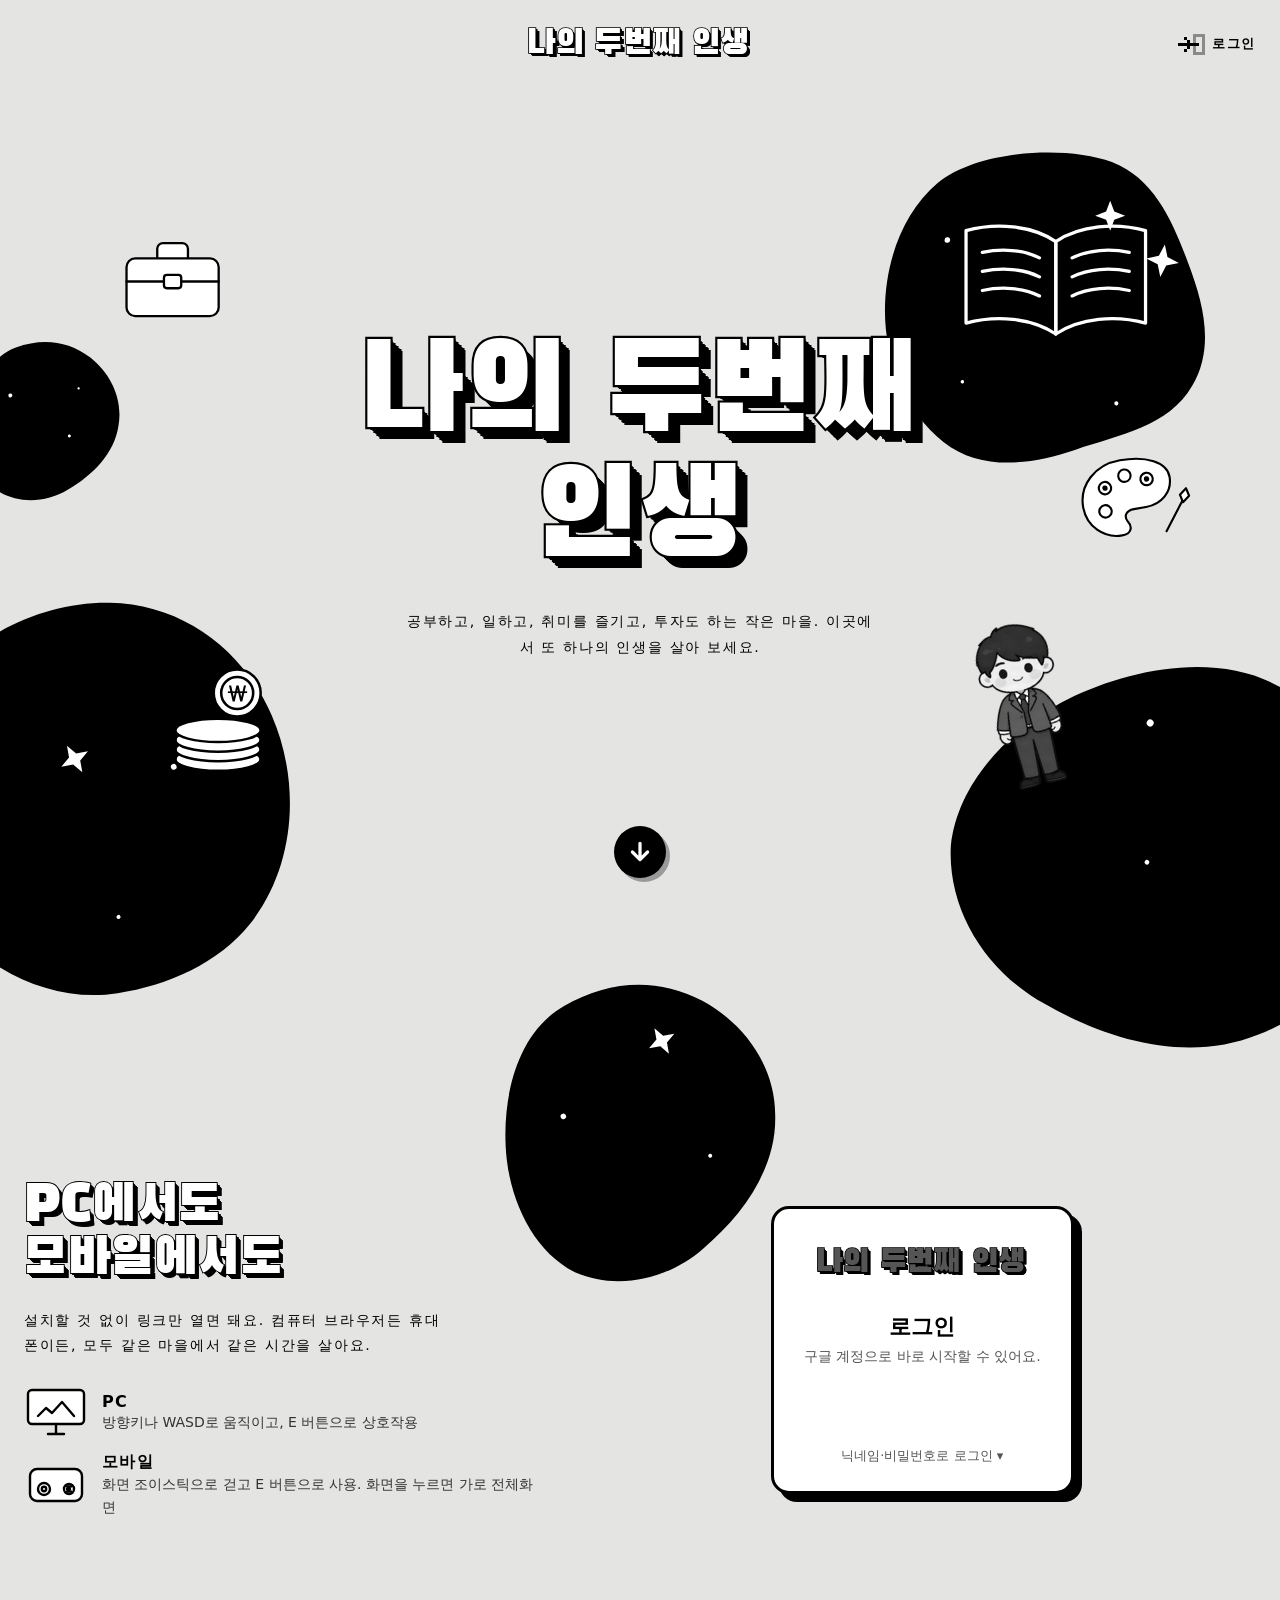
==== home.html @ 12f71538 "52단계: 예전 게임 시스템 삭제, 메인 페이지와 로그인만 남김 - 게임 화면·그래픽·주가 알고리즘·게임 서버 기능 삭제 - 영역 2는 로그인 카드만, 로그인하면 환영 인사 - 로" ====
<!DOCTYPE html>
<html lang="ko">
<head>
<meta charset="utf-8">
<meta name="viewport" content="width=device-width, initial-scale=1">
<title>나의 두번째 인생</title>
<link rel="icon" href="/logo.svg" type="image/svg+xml">
<link rel="stylesheet" href="/site.css">
<link rel="stylesheet" href="/wordmark.css">
<link rel="preconnect" href="https://fonts.googleapis.com">
<link rel="preconnect" href="https://fonts.gstatic.com" crossorigin>
<!-- 큰 제목 글꼴: Black Han Sans, 제목·로고에 쓰는 글자만 받아 옴(나의두번째인생 + PC에서도모바일) -->
<link rel="stylesheet" href="https://fonts.googleapis.com/css2?family=Black+Han+Sans&text=%EB%82%98%EC%9D%98%EB%91%90%EB%B2%88%EC%A7%B8%EC%9D%B8%EC%83%9DPC%EC%97%90%EC%84%9C%EB%8F%84%EB%AA%A8%EB%B0%94%EC%9D%BC&display=swap">
<style>
  /* ===== 흑백 일러스트 느낌: 밝은 회색 바탕 + 검은 덩어리 + 입체 제목 + 선 그림 ===== */
  html, body { background: #e4e4e2; color: #000; }
  .menubar { background: transparent; }   /* 흰 띠 없이 첫 화면(영역 1)과 한 덩어리 */
  .menubar nav a { font-size: 13px; letter-spacing: .12em; }
  /* 영역은 한 화면 단위: 첫 화면 = 메뉴바(88px) + 히어로, 그다음부터는 한 영역 = 화면 높이. 스크롤하다 가까우면 영역 시작에 살짝 맞춰 멈춤 */
  :root { --bar: 88px; }
  /* 영역 사이 이동(휠 한 번·↓ 화살표·로그인 링크)은 스크립트가 0.9초 동안 천천히 출발·멈춤으로 그림(glideTo). 터치 스크롤은 영역 가까이서 살짝 맞춰 멈춤(proximity) */
  html { scroll-snap-type: y proximity; }
  .panel { position: relative; z-index: 2; min-height: 100svh; display: grid; place-items: center; padding: 32px 0; box-sizing: border-box; scroll-snap-align: start; }

  /* ----- 히어로 ----- */
  .hero { position: relative; overflow-x: clip; overflow-y: visible; height: calc(100svh - var(--bar)); min-height: 560px; display: grid; place-items: center; padding: 48px 16px; box-sizing: border-box; scroll-snap-align: end; }
  .hero-text { position: relative; z-index: 2; text-align: center; max-width: 100%; }
  /* 입체 제목: 흰 글자 + 검은 테두리 + 오른쪽 아래로 겹겹이 밀린 검은 그림자(두께감) */
  .extrude {
    margin: 0; font-family: "Black Han Sans", "Malgun Gothic", sans-serif; font-weight: 400;
    font-size: clamp(54px, 9.6vw, 150px); line-height: 1.02; letter-spacing: .01em; color: #fff;
    -webkit-text-stroke: .035em #000; paint-order: stroke fill;
    text-shadow: .012em .012em 0 #000, .024em .024em 0 #000, .036em .036em 0 #000, .048em .048em 0 #000,
                 .06em .06em 0 #000, .072em .072em 0 #000, .084em .084em 0 #000, .096em .096em 0 #000;
  }
  .extrude span { display: block; }
  /* 아래 영역으로 내려가는 화살표: 첫 화면 맨 아래 가운데, 검은 동그라미 + 흰 화살표. 천천히 위아래로 까딱임 */
  .next {
    position: absolute; z-index: 3; left: 50%; bottom: 22px; width: 52px; height: 52px; margin-left: -26px;
    display: grid; place-items: center; border-radius: 50%; background: #000; color: #fff; box-shadow: 4px 4px 0 #9a9a9a;
  }
  .next:hover { background: #2a2a2a; }
  .next:focus-visible { outline: 3px solid #000; outline-offset: 4px; }
  @media (prefers-reduced-motion: no-preference) {
    .next { animation: nudge 1.8s ease-in-out infinite; }
    @keyframes nudge { 50% { transform: translateY(7px); } }
  }
  .tag { margin: 26px auto 0; max-width: 34em; font-size: clamp(13px, 1.1vw, 15px); letter-spacing: .12em; line-height: 1.8; }

  /* 검은 덩어리(별 점 포함)와 선 그림: 화면 폭(vw)에 맞춰 같이 커지고 작아짐 */
  .deco { position: absolute; z-index: 1; display: block; pointer-events: none; }
  .blob path { fill: #000; }
  .blob circle, .blob .spark { fill: #fff; }
  .b1 { width: clamp(220px, 27vw, 420px); top: 5%; right: 5%; transform: rotate(8deg); }
  .b2 { width: clamp(110px, 13vw, 200px); top: 30%; left: -3%; transform: rotate(-20deg); }
  /* 아래쪽 두 덩어리는 영역 1 아래 끝을 넘어 영역 2까지 이어짐(잘리지 않음). 영역 2의 로그인 카드보다는 뒤 */
  .b3 { width: clamp(260px, 32vw, 500px); bottom: -14%; left: -8%; transform: rotate(150deg); }
  .b4 { width: clamp(260px, 34vw, 540px); bottom: -22%; right: -9%; transform: rotate(40deg); }
  .line { fill: #fff; stroke: #000; stroke-width: 2.4; stroke-linejoin: round; stroke-linecap: round; }
  .study { width: clamp(150px, 17vw, 260px); top: 13%; right: 9%; }   /* 검은 덩어리 안: 검은 바탕 + 흰 선 */
  .study .line { fill: #000; stroke: #fff; }
  .coins { width: clamp(90px, 10vw, 150px); bottom: 15%; left: 12%; }
  .work { width: clamp(84px, 9vw, 140px); top: 16%; left: 9%; }
  .hobby { width: clamp(84px, 9vw, 140px); top: 44%; right: 7%; transform: rotate(-10deg); }
  .person { width: clamp(56px, 6vw, 92px); height: auto; bottom: 14%; right: 17%; filter: grayscale(1) contrast(1.15); transform: rotate(-14deg); }
  @media (prefers-reduced-motion: no-preference) {
    .person { animation: float 6s ease-in-out infinite; }   /* 떠다니는 캐릭터 하나만 천천히 움직임 */
    @keyframes float { 50% { transform: rotate(-8deg) translateY(-14px); } }
  }
  /* 휴대폰: 아래 덩어리가 영역 2로 조금만 넘어가게(글자 위를 덮지 않게). 영역 2 내용도 조금 아래로 */
  @media (max-width: 640px) { .b3 { bottom: -5%; } .b4 { bottom: -7%; } .play { padding-top: 72px; } }
  @media (max-width: 640px) { .work, .coins, .hobby { display: none; } .study { top: 6%; } .person { width: 48px; bottom: 3%; right: 7%; } }   /* 휴대폰: 글자를 가리지 않게 */

  /* ===== 영역 2: PC·모바일 어디서나 + 로그인 =====
     PC: 왼쪽 글(입체 제목·소개·기기별 조작) / 오른쪽 로그인 카드. 좁은 화면(900px 이하): 글 위, 카드 아래 */
  .play { overflow-x: clip; }
  .play-grid {
    position: relative; z-index: 2; width: min(1240px, calc(100% - 48px)); display: grid; align-items: center; gap: clamp(28px, 4vw, 64px);
    grid-template-columns: minmax(0, 1fr) minmax(0, 1.3fr);
  }
  .play-text { text-align: left; }
  .extrude.sm { font-size: clamp(36px, 4vw, 76px); }
  .extrude.sm span { white-space: nowrap; }   /* 한 줄이 중간에서 꺾이지 않게 */
  .play-text .tag { margin: 22px 0 0; max-width: 30em; }
  .devices { list-style: none; margin: 28px 0 0; padding: 0; display: grid; gap: 14px; }
  .devices li { display: grid; grid-template-columns: 64px 1fr; gap: 14px; align-items: center; }
  .devices svg { width: 64px; height: 52px; }
  .devices b { display: block; font-size: 16px; letter-spacing: .08em; }
  .devices span { font-size: 14px; line-height: 1.6; color: #333; }
  .b5 { width: clamp(220px, 24vw, 380px); top: 8%; left: 38%; transform: rotate(-30deg); z-index: 1; }
  @media (max-width: 900px) {
    .play-grid { grid-template-columns: minmax(0, 1fr); }
    .play-text { text-align: center; }
    .play-text .tag { margin: 18px auto 0; }
    .devices { justify-content: center; text-align: left; }
    .b5 { top: auto; bottom: 4%; left: -20%; }
  }

  /* 로그인 칸(오른쪽): 흑백 느낌에 맞춘 흰 카드 + 검은 테두리 + 검은 그림자 */
  .account { display: grid; place-items: center; }
  .account [hidden] { display: none; }
  .card {
    width: min(380px, 100%); box-sizing: border-box; background: #fff; color: #000; border-radius: 18px; padding: 30px 30px 26px;
    border: 3px solid #000; box-shadow: 8px 8px 0 #000; text-align: center;
  }
  .card .logo3d.big { margin: 0 auto 12px; font-size: 32px; }   /* 카드 맨 위 입체 글자 로고 */
  .card h1 { margin: 10px 0 4px; font-size: 22px; }
  .card p { margin: 0 0 18px; color: #555; font-size: 14px; line-height: 1.5; }

  form { display: grid; gap: 10px; text-align: left; }
  label { font-size: 13px; font-weight: bold; }
  input {
    display: block; width: 100%; box-sizing: border-box; margin-top: 4px; padding: 11px 12px; font: inherit; font-size: 16px;
    border: 2px solid #d5d5d5; border-radius: 10px; background: #fff; color: #000;
  }
  input:focus { outline: none; border-color: #000; }
  .btn {
    display: block; width: 100%; box-sizing: border-box; margin-top: 4px; padding: 12px; font: inherit; font-size: 16px; font-weight: bold;
    color: #fff; background: #000; border: 0; border-radius: 10px; cursor: pointer; text-align: center; text-decoration: none;
  }
  .btn:hover { background: #2a2a2a; }
  .btn:focus-visible { outline: 3px solid #e8454b; outline-offset: 2px; }
  .msg { min-height: 1.4em; margin: 2px 0 0; font-size: 13px; color: #c62828; }
  .msg:empty { min-height: 0; }
  .msg.good { color: #2e7d32; }   /* 사용할 수 있는 닉네임 */
  .rule { margin: -4px 0 0 !important; font-size: 12px !important; color: #777 !important; text-align: left !important; }
  /* 구글 버튼(구글이 그려 줌)은 가운데, 닉네임·비밀번호 로그인은 눌러야 펼쳐짐 */
  .gbtn { display: flex; justify-content: center; min-height: 44px; }
  .pw-login { margin-top: 14px; text-align: left; }
  .pw-login summary { cursor: pointer; font-size: 13px; color: #555; text-align: center; list-style: none; }
  .pw-login summary::-webkit-details-marker { display: none; }
  .pw-login summary::after { content: " ▾"; }
  .pw-login[open] summary::after { content: " ▴"; }
  .pw-login summary:focus-visible { outline: 2px solid #000; outline-offset: 3px; border-radius: 4px; }
  .pw-login form { margin-top: 12px; }
  #nameForm { display: grid; gap: 10px; text-align: left; }
  #nameForm[hidden] { display: none; }
  #nameForm h1, #nameForm p { text-align: center; }
</style>
</head>
<body>
<!-- 메인 홈페이지 (/): 메뉴바 + 흑백 일러스트 히어로(입체 제목) + PC·모바일 안내와 로그인 -->
<header class="menubar">
  <a class="brand" href="/"><span class="logo3d">나의 두번째 인생</span></a>
  <nav aria-label="메뉴"><a id="account" href="#login" hidden>로그인</a></nav>
</header>

<section class="hero" aria-labelledby="heroTitle">
  <!-- 검은 덩어리 4개 (울퉁불퉁한 모양 세 가지, 크기·회전도 다름), 안에 흰 별 점 -->
  <svg class="deco blob b1" viewBox="0 0 200 200" aria-hidden="true"><path d="M128 12c26 6 40 30 52 52 12 22 22 46 12 70-10 25-38 34-62 46-24 12-52 20-76 6C30 172 14 144 10 116 6 88 12 58 30 38 50 16 100 6 128 12z"/><circle cx="40" cy="70" r="1.6"/><circle cx="150" cy="150" r="1.2"/><circle cx="60" cy="150" r="1"/><path class="spark" d="M165 55l2.5 7 7 2.5-7 2.5-2.5 7-2.5-7-7-2.5 7-2.5z"/></svg>
  <svg class="deco blob b2" viewBox="0 0 200 200" aria-hidden="true"><path d="M96 8c34 0 62 14 80 42 16 26 20 60 4 88-16 30-50 46-84 52-30 6-62-4-80-28C0 138 2 104 14 76 28 44 58 8 96 8z"/><circle cx="70" cy="60" r="2.4"/><circle cx="120" cy="130" r="1.8"/><circle cx="150" cy="80" r="1.4"/></svg>
  <svg class="deco blob b3" viewBox="0 0 200 200" aria-hidden="true"><path d="M139 18c31 12 52 44 55 78 3 37-14 74-46 92-30 17-71 15-101-3C17 167 2 133 6 98 10 62 33 28 66 15c23-9 50-6 73 3z"/><circle cx="60" cy="100" r="1.4"/><circle cx="120" cy="50" r="1"/><path class="spark" d="M100 120l2 5.5 5.5 2-5.5 2-2 5.5-2-5.5-5.5-2 5.5-2z"/></svg>
  <svg class="deco blob b4" viewBox="0 0 200 200" aria-hidden="true"><path d="M96 8c34 0 62 14 80 42 16 26 20 60 4 88-16 30-50 46-84 52-30 6-62-4-80-28C0 138 2 104 14 76 28 44 58 8 96 8z"/><circle cx="50" cy="60" r="1.6"/><circle cx="90" cy="110" r="1.1"/><circle cx="140" cy="70" r="1.3"/></svg>

  <!-- 선 그림: 마을에서 하는 네 가지 — 공부(검은 덩어리 안 펼친 책), 일(가방), 취미(팔레트와 붓), 투자(동전 더미) + 떠다니는 캐릭터 -->
  <svg class="deco study" viewBox="0 0 160 110" aria-hidden="true">
    <g class="line">
      <path d="M80 32C62 20 36 18 14 24v68c22-6 48-4 66 8zM80 32c18-12 44-14 66-8v68c-22-6-48-4-66 8z"/>
      <path d="M80 32v68"/><path d="M26 40c14-3 30-2 42 4M26 54c14-3 30-2 42 4M26 68c14-3 30-2 42 4M92 44c12-6 28-7 42-4M92 58c12-6 28-7 42-4M92 72c12-6 28-7 42-4"/>
    </g>
    <path fill="#fff" d="M120 2l3 8 8 3-8 3-3 8-3-8-8-3 8-3z"/>
  </svg>
  <svg class="deco coins" viewBox="0 0 120 110" aria-hidden="true">
    <g class="line">
      <ellipse cx="60" cy="92" rx="40" ry="11"/><path d="M20 92v-9M100 92v-9"/><ellipse cx="60" cy="83" rx="40" ry="11"/>
      <path d="M20 83v-9M100 83v-9"/><ellipse cx="60" cy="74" rx="40" ry="11"/><path d="M20 74v-9M100 74v-9"/><ellipse cx="60" cy="65" rx="40" ry="11"/>
      <circle cx="78" cy="30" r="22"/><circle cx="78" cy="30" r="15"/>
    </g>
    <text x="78" y="37" text-anchor="middle" font-size="20" font-weight="bold" font-family="sans-serif">₩</text>
  </svg>
  <svg class="deco work" viewBox="0 0 120 110" aria-hidden="true">
    <g class="line"><path d="M44 38V28a6 6 0 0 1 6-6h20a6 6 0 0 1 6 6v10"/><rect x="12" y="38" width="96" height="60" rx="9"/><path d="M12 62h96"/><rect x="51" y="55" width="18" height="14" rx="3"/></g>
  </svg>
  <svg class="deco hobby" viewBox="0 0 130 110" aria-hidden="true">
    <g class="line">
      <path d="M58 12C29 12 8 32 8 57c0 22 17 39 38 39 11 0 13-8 9-14-4-7 0-13 9-13h14c18 0 32-12 32-29C110 23 88 12 58 12z"/>
      <circle cx="36" cy="40" r="7"/><circle cx="60" cy="30" r="7"/><circle cx="84" cy="38" r="7"/><circle cx="32" cy="66" r="7"/>
      <path d="M96 100l26-34"/><path d="M118 62l8-6 2 9-8 6z"/>
    </g>
    <g fill="#000"><circle cx="36" cy="40" r="3"/><circle cx="84" cy="38" r="3"/></g>
  </svg>
  <img class="deco person" src="/assets/person-red.png" width="90" height="192" alt="">

  <div class="hero-text">
    <h1 class="extrude" id="heroTitle"><span>나의 두번째</span><span>인생</span></h1>
    <p class="tag">공부하고, 일하고, 취미를 즐기고, 투자도 하는 작은 마을. 이곳에서 또 하나의 인생을 살아 보세요.</p>
  </div>
  <a class="next" href="#play" aria-label="로그인 영역으로 내려가기"><svg viewBox="0 0 24 24" width="26" height="26" fill="none" stroke="currentColor" stroke-width="3" stroke-linecap="round" stroke-linejoin="round" aria-hidden="true"><path d="M12 4v15M5 12l7 7 7-7"/></svg></a>
</section>

<section class="panel play" id="play" aria-labelledby="playTitle">
  <svg class="deco blob b5" viewBox="0 0 200 200" aria-hidden="true"><path d="M96 8c34 0 62 14 80 42 16 26 20 60 4 88-16 30-50 46-84 52-30 6-62-4-80-28C0 138 2 104 14 76 28 44 58 8 96 8z"/><circle cx="60" cy="70" r="1.8"/><circle cx="130" cy="140" r="1.3"/><path class="spark" d="M140 50l2.5 7 7 2.5-7 2.5-2.5 7-2.5-7-7-2.5 7-2.5z"/></svg>
  <div class="play-grid">
  <div class="play-text">
    <h2 class="extrude sm" id="playTitle"><span>PC에서도</span><span>모바일에서도</span></h2>
    <p class="tag">설치할 것 없이 링크만 열면 돼요. 컴퓨터 브라우저든 휴대폰이든, 모두 같은 마을에서 같은 시간을 살아요.</p>
    <ul class="devices">
      <li>
        <svg viewBox="0 0 64 52" aria-hidden="true"><g class="line"><rect x="4" y="4" width="56" height="34" rx="4"/><path d="M24 48h16M32 38v10"/><path d="M14 30l8-8 6 5 10-11 12 14"/></g></svg>
        <div><b>PC</b><span>방향키나 WASD로 움직이고, E 버튼으로 상호작용</span></div>
      </li>
      <li>
        <svg viewBox="0 0 64 52" aria-hidden="true"><g class="line"><rect x="6" y="10" width="52" height="32" rx="7"/><circle cx="20" cy="30" r="6"/><circle cx="20" cy="30" r="2.2"/><circle cx="45" cy="30" r="5"/><path d="M43 27.5h4M43 30h3M43 32.5h4"/></g></svg>
        <div><b>모바일</b><span>화면 조이스틱으로 걷고 E 버튼으로 사용. 화면을 누르면 가로 전체화면</span></div>
      </li>
    </ul>
  </div>
  <div class="account">
  <!-- 로그아웃 상태: 로그인 카드 -->
  <div id="veil" hidden>
    <div class="card" id="login">
      <p class="logo3d big" aria-hidden="true">나의 두번째 인생</p>
      <!-- 1단계: 구글로 로그인 (닉네임·비밀번호는 눌렀을 때만 펼침) -->
      <div id="stepMain">
        <h1>로그인</h1>
        <p>구글 계정으로 바로 시작할 수 있어요.</p>
        <div class="gbtn" id="gbtn"></div>
        <p class="msg" id="gmsg" role="alert"></p>
        <details class="pw-login">
          <summary>닉네임·비밀번호로 로그인</summary>
          <form id="loginForm" autocomplete="on">
            <label>닉네임<input id="name" name="username" autocomplete="username" maxlength="10" required></label>
            <label>비밀번호<input id="pw" name="password" type="password" autocomplete="current-password" minlength="4" maxlength="30" required></label>
            <p class="msg" id="msg" role="alert"></p>
            <button class="btn" type="submit">로그인</button>
          </form>
        </details>
      </div>
      <!-- 2단계: 처음 온 구글 계정은 마을에서 쓸 닉네임 정하기 -->
      <form id="nameForm" hidden>
        <h1>닉네임 정하기</h1>
        <p>처음 오셨네요! 마을 사람들에게 보일 이름을 정해 주세요.</p>
        <label>닉네임<input id="newName" maxlength="10" required autocomplete="nickname" aria-describedby="nameRule nmsg"></label>
        <p class="rule" id="nameRule">한글·영어 2~10글자 · 띄어쓰기·숫자·특수문자 불가</p>
        <p class="msg" id="nmsg" role="status"></p>
        <button class="btn" type="submit">이 이름으로 시작하기</button>
      </form>
    </div>
  </div>

  <!-- 로그인 상태: 환영 인사 -->
  <div id="gate" hidden>
    <div class="card">
      <p class="logo3d big" aria-hidden="true">나의 두번째 인생</p>
      <h1 id="hello">환영해요</h1>
      <p>새로운 마을을 준비하고 있어요.</p>
    </div>
  </div>
  </div>
  </div>
</section>

<script src="/site.js"></script>
<script>
'use strict';
const $ = id => document.getElementById(id);

// 첫 화면 = 메뉴바 + 히어로가 딱 한 화면이 되도록, 메뉴바의 실제 높이(휴대폰은 두 줄이라 더 높음)를 --bar에 넣음
new ResizeObserver(([e]) => document.documentElement.style.setProperty('--bar', `${e.target.offsetHeight}px`)).observe(document.querySelector('.menubar'));

// ===== 영역 사이 이동: 브라우저 기본(짧고 빠름) 대신 직접 그려서 천천히 출발 → 빨라졌다 → 천천히 멈춤 (0.9초) =====
const calm = matchMedia('(prefers-reduced-motion: reduce)').matches;   // 움직임 줄이기 설정이면 바로 이동
const ease = t => (t < 0.5 ? 4 * t * t * t : 1 - (-2 * t + 2) ** 3 / 2);   // easeInOutCubic
let paging = false;
function glideTo(to) {
  if (calm) return scrollTo(0, to);
  paging = true;
  const from = scrollY, t0 = performance.now(), MS = 900, html = document.documentElement;
  html.style.scrollSnapType = 'none';   // 움직이는 동안 브라우저의 영역 맞춤이 끼어들지 않게
  const step = now => {
    const t = Math.min(1, (now - t0) / MS);
    scrollTo(0, from + (to - from) * ease(t));
    if (t < 1) return requestAnimationFrame(step);
    html.style.scrollSnapType = '';
    paging = false;
  };
  requestAnimationFrame(step);
}
// 마우스 휠: 한 번 굴리면 굴린 쪽의 다음(이전) 영역 시작으로
// (브라우저 자체 맞춤은 '가까운 영역'으로 가서, 조금만 굴리면 첫 화면으로 되돌아가 버림)
addEventListener('wheel', e => {
  if (e.ctrlKey || Math.abs(e.deltaY) < 4) return;                  // 확대(Ctrl+휠)·아주 작은 움직임은 그대로
  if (paging) return e.preventDefault();                             // 넘어가는 중에 들어온 휠은 무시
  const tops = [0, $('play').offsetTop], y = scrollY;
  const to = e.deltaY > 0 ? tops.find(t => t > y + 2) : [...tops].reverse().find(t => t < y - 2);
  if (to === undefined) return;                                      // 더 갈 영역이 없으면 보통 스크롤
  e.preventDefault();
  glideTo(to);
}, { passive: false });
// ↓ 화살표와 메뉴바 "로그인"(#login)도 같은 움직임으로
document.addEventListener('click', e => {
  const a = e.target.closest('a[href="#play"], a[href="#login"]');
  if (!a) return;
  e.preventDefault();
  glideTo($('play').offsetTop);
});

// ===== 로그인 상태에 따라 가운데 칸 바꾸기 (메뉴바의 site.js가 'auth' 이벤트로 알려 줌) =====
function applyAuth(me) {
  $('veil').hidden = !!me;
  $('gate').hidden = !me;
  if (me) $('hello').textContent = `${me.name}님, 환영해요`;
}
document.addEventListener('auth', e => applyAuth(e.detail));
if (window.authState) applyAuth(window.authState.me);   // 이 스크립트보다 먼저 결과가 나왔으면 그것으로
// ===== 로그인 =====
const post = async (name, body) => (await fetch('/api/' + name, { method: 'POST', headers: { 'Content-Type': 'application/json' }, body: JSON.stringify(body) })).json();
const OFFLINE = '서버에 연결할 수 없어요. 잠시 뒤 다시 시도하세요.';
async function enter() {   // 로그인 성공 → 메뉴바·가운데 칸을 로그인 상태로
  const me = await post('me', {});
  $('nameForm').hidden = true; $('stepMain').hidden = false;
  window.setAuth(me.ok ? me.me : null);
}
// 닉네임·비밀번호
$('loginForm').addEventListener('submit', async e => {
  e.preventDefault();
  $('msg').textContent = '';
  try {
    const d = await post('login', { name: $('name').value, password: $('pw').value });
    $('pw').value = '';
    if (!d.ok) { $('msg').textContent = d.msg; return; }
    enter();
  } catch { $('msg').textContent = OFFLINE; }
});
// 구글: 서버에서 클라이언트 ID를 받아 구글 로그인 스크립트를 붙이고 버튼을 그림
let pending = null;   // 처음 온 구글 계정의 임시 번호 (닉네임 정하는 동안)
async function onGoogle({ credential }) {
  $('gmsg').textContent = '';
  try {
    const d = await post('google', { credential });
    if (d.ok) return enter();
    if (d.needName) { pending = d.pending; $('stepMain').hidden = true; $('nameForm').hidden = false; $('newName').focus(); return; }
    $('gmsg').textContent = d.msg;
  } catch { $('gmsg').textContent = OFFLINE; }
}
// 닉네임을 입력하는 동안(0.3초 멈추면) 서버에 규칙·중복을 물어보고 바로 알려 줌
let checkTimer = 0;
$('newName').addEventListener('input', () => {
  clearTimeout(checkTimer);
  const v = $('newName').value;
  $('nmsg').className = 'msg';
  if (!v) { $('nmsg').textContent = ''; return; }
  checkTimer = setTimeout(async () => {
    try {
      const d = await post('nameCheck', { name: v });
      if ($('newName').value !== v) return;   // 그사이 또 바뀌었으면 무시
      $('nmsg').textContent = d.msg;
      $('nmsg').className = 'msg' + (d.ok ? ' good' : '');
    } catch {}
  }, 300);
});
$('nameForm').addEventListener('submit', async e => {
  e.preventDefault();
  clearTimeout(checkTimer);
  $('nmsg').textContent = ''; $('nmsg').className = 'msg';
  try {
    const d = await post('googleName', { pending, name: $('newName').value });
    if (!d.ok) { $('nmsg').textContent = d.msg; return; }
    enter();
  } catch { $('nmsg').textContent = OFFLINE; }
});
fetch('/api/config').then(r => r.json()).then(({ googleClientId }) => {
  const s = document.createElement('script');
  s.src = 'https://accounts.google.com/gsi/client'; s.async = true;
  s.onload = () => {
    google.accounts.id.initialize({ client_id: googleClientId, callback: onGoogle });
    google.accounts.id.renderButton($('gbtn'), { theme: 'filled_black', size: 'large', shape: 'pill', text: 'signin_with', locale: 'ko', width: 280 });
  };
  s.onerror = () => { $('gmsg').textContent = '구글 로그인 버튼을 불러오지 못했어요. 닉네임·비밀번호로 로그인할 수 있어요.'; };
  document.head.append(s);
}).catch(() => {});
</script>
</body>
</html>
---- site.css ----
/* 사이트 공통 (메인 /): 검은 바탕 + 흰 메뉴바 */
html, body { margin: 0; min-height: 100%; background: #000; color: #fff; }
body { font-family: "Malgun Gothic", "Apple SD Gothic Neo", system-ui, sans-serif; }

/* 메뉴바: 로고·제목은 가운데, 메뉴(로그인/로그아웃)는 오른쪽. 양옆 칸 너비를 같게 해서 제목이 정확히 가운데 */
.menubar { display: grid; grid-template-columns: 1fr auto 1fr; align-items: center; gap: 16px; padding: 26px 24px; background: #fff; color: #000; }   /* 위아래 26px + 로고 36px ≈ 높이 88px */
.menubar a { color: inherit; text-decoration: none; white-space: nowrap; }
.brand { grid-column: 2; }   /* 글자 로고 모양은 wordmark.css (.logo3d) */
.menubar nav { grid-column: 3; justify-self: end; }
.menubar nav a { font-weight: bold; display: inline-flex; align-items: center; gap: 7px; }
.menubar nav svg { flex: none; }
.menubar a:hover { text-decoration: underline; }
.menubar a:focus-visible { outline: 2px solid #000; outline-offset: 3px; }

/* 좁은 휴대폰 화면: 한 줄에 다 들어가지 않으므로 로고·제목은 가운데 위, 메뉴는 가운데 아래 */
@media (max-width: 420px) {
  .menubar { grid-template-columns: 1fr; justify-items: center; gap: 8px; padding: 18px 14px; }
  .brand, .menubar nav { grid-column: 1; justify-self: center; }
  .brand .logo3d { font-size: 22px; }
  .menubar nav a { font-size: 14px; }
}
---- wordmark.css ----
/* 글자 로고 "나의 두번째 인생": 메인 첫 화면의 입체 제목과 같은 모양을 작게.
   흰 글자 + 검은 테두리 + 오른쪽 아래로 겹겹이 밀린 검은 그림자(두께감). 글꼴은 Black Han Sans(로고 글자만 받아 옴).
   크기는 font-size로만 정하고 테두리·그림자는 em이라 같이 커지고 작아짐. 메인(/)과 게임(/play)이 함께 씀 */
.logo3d {
  display: inline-block; font-family: "Black Han Sans", "Malgun Gothic", sans-serif; font-weight: 400; font-size: 34px;
  line-height: 1.1; letter-spacing: .01em; white-space: nowrap; color: #fff;
  -webkit-text-stroke: .05em #000; paint-order: stroke fill;
  text-shadow: .02em .02em 0 #000, .04em .04em 0 #000, .06em .06em 0 #000, .08em .08em 0 #000, .1em .1em 0 #000;
  padding: 0 .1em .1em 0;   /* 오른쪽 아래 그림자가 잘리지 않게 */
}
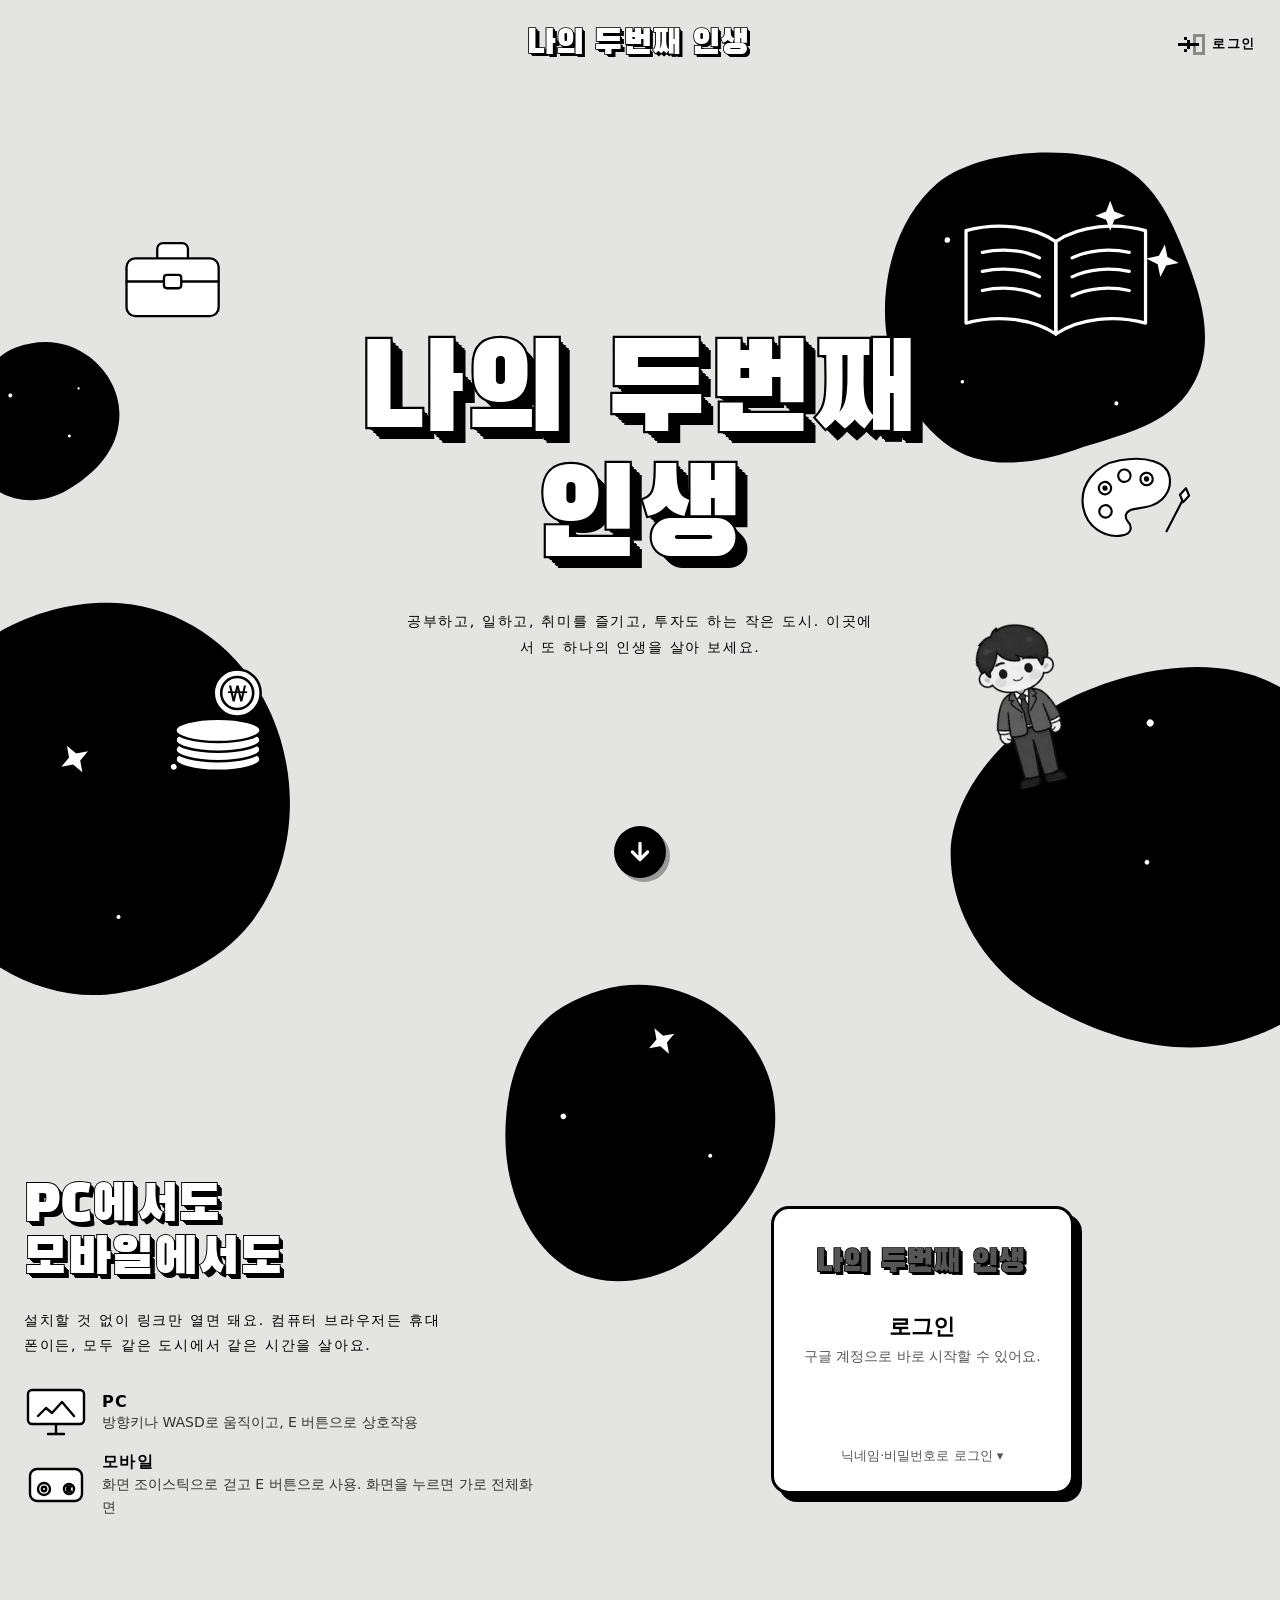
==== commit eb8ebbd9: "64단계: 메인 페이지 문구 "마을" → "도시" Co-Authored-By: Claude Opus 5.5 <noreply@anthropic.com>" ====
--- a/home.html
+++ b/home.html
@@ -152,7 +152,7 @@
   <svg class="deco blob b3" viewBox="0 0 200 200" aria-hidden="true"><path d="M139 18c31 12 52 44 55 78 3 37-14 74-46 92-30 17-71 15-101-3C17 167 2 133 6 98 10 62 33 28 66 15c23-9 50-6 73 3z"/><circle cx="60" cy="100" r="1.4"/><circle cx="120" cy="50" r="1"/><path class="spark" d="M100 120l2 5.5 5.5 2-5.5 2-2 5.5-2-5.5-5.5-2 5.5-2z"/></svg>
   <svg class="deco blob b4" viewBox="0 0 200 200" aria-hidden="true"><path d="M96 8c34 0 62 14 80 42 16 26 20 60 4 88-16 30-50 46-84 52-30 6-62-4-80-28C0 138 2 104 14 76 28 44 58 8 96 8z"/><circle cx="50" cy="60" r="1.6"/><circle cx="90" cy="110" r="1.1"/><circle cx="140" cy="70" r="1.3"/></svg>
 
-  <!-- 선 그림: 마을에서 하는 네 가지 — 공부(검은 덩어리 안 펼친 책), 일(가방), 취미(팔레트와 붓), 투자(동전 더미) + 떠다니는 캐릭터 -->
+  <!-- 선 그림: 도시에서 하는 네 가지 — 공부(검은 덩어리 안 펼친 책), 일(가방), 취미(팔레트와 붓), 투자(동전 더미) + 떠다니는 캐릭터 -->
   <svg class="deco study" viewBox="0 0 160 110" aria-hidden="true">
     <g class="line">
       <path d="M80 32C62 20 36 18 14 24v68c22-6 48-4 66 8zM80 32c18-12 44-14 66-8v68c-22-6-48-4-66 8z"/>
@@ -183,7 +183,7 @@
 
   <div class="hero-text">
     <h1 class="extrude" id="heroTitle"><span>나의 두번째</span><span>인생</span></h1>
-    <p class="tag">공부하고, 일하고, 취미를 즐기고, 투자도 하는 작은 마을. 이곳에서 또 하나의 인생을 살아 보세요.</p>
+    <p class="tag">공부하고, 일하고, 취미를 즐기고, 투자도 하는 작은 도시. 이곳에서 또 하나의 인생을 살아 보세요.</p>
   </div>
   <a class="next" href="#play" aria-label="로그인 영역으로 내려가기"><svg viewBox="0 0 24 24" width="26" height="26" fill="none" stroke="currentColor" stroke-width="3" stroke-linecap="round" stroke-linejoin="round" aria-hidden="true"><path d="M12 4v15M5 12l7 7 7-7"/></svg></a>
 </section>
@@ -193,7 +193,7 @@
   <div class="play-grid">
   <div class="play-text">
     <h2 class="extrude sm" id="playTitle"><span>PC에서도</span><span>모바일에서도</span></h2>
-    <p class="tag">설치할 것 없이 링크만 열면 돼요. 컴퓨터 브라우저든 휴대폰이든, 모두 같은 마을에서 같은 시간을 살아요.</p>
+    <p class="tag">설치할 것 없이 링크만 열면 돼요. 컴퓨터 브라우저든 휴대폰이든, 모두 같은 도시에서 같은 시간을 살아요.</p>
     <ul class="devices">
       <li>
         <svg viewBox="0 0 64 52" aria-hidden="true"><g class="line"><rect x="4" y="4" width="56" height="34" rx="4"/><path d="M24 48h16M32 38v10"/><path d="M14 30l8-8 6 5 10-11 12 14"/></g></svg>
@@ -226,10 +226,10 @@
           </form>
         </details>
       </div>
-      <!-- 2단계: 처음 온 구글 계정은 마을에서 쓸 닉네임 정하기 -->
+      <!-- 2단계: 처음 온 구글 계정은 도시에서 쓸 닉네임 정하기 -->
       <form id="nameForm" hidden>
         <h1>닉네임 정하기</h1>
-        <p>처음 오셨네요! 마을 사람들에게 보일 이름을 정해 주세요.</p>
+        <p>처음 오셨네요! 도시 사람들에게 보일 이름을 정해 주세요.</p>
         <label>닉네임<input id="newName" maxlength="10" required autocomplete="nickname" aria-describedby="nameRule nmsg"></label>
         <p class="rule" id="nameRule">한글·영어 2~10글자 · 띄어쓰기·숫자·특수문자 불가</p>
         <p class="msg" id="nmsg" role="status"></p>
@@ -243,7 +243,8 @@
     <div class="card">
       <p class="logo3d big" aria-hidden="true">나의 두번째 인생</p>
       <h1 id="hello">환영해요</h1>
-      <p>새로운 마을을 준비하고 있어요.</p>
+      <p>도시로 들어가 볼까요?</p>
+      <a class="btn" href="/play">게임 시작</a>
     </div>
   </div>
   </div>
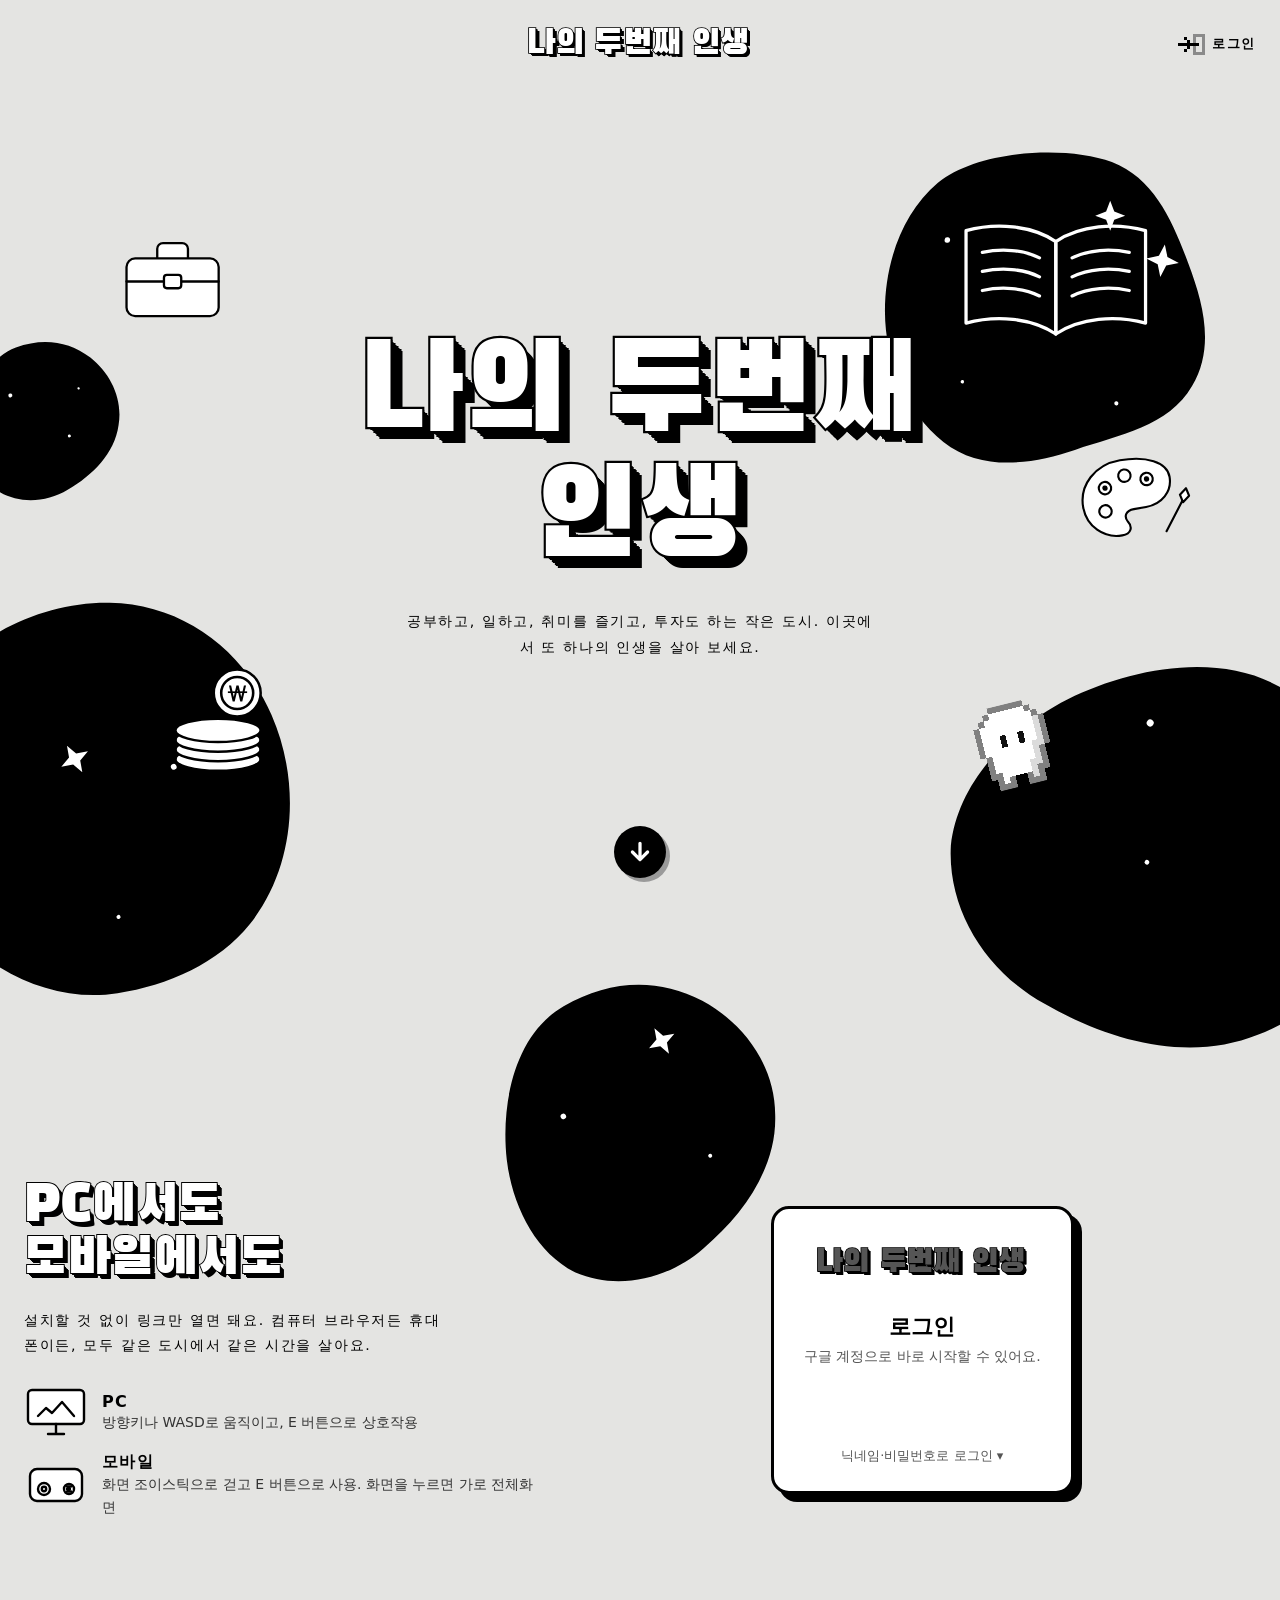
==== commit 5af281a9: "65단계: 메인 페이지 캐릭터를 게임 속 흰 캐릭터로 - 옛 사람 그림 삭제, sprites.js 그림을 캔버스에 그대로 그림 - 크기 조금 키움  Co-Authored-By: C" ====
--- a/home.html
+++ b/home.html
@@ -62,14 +62,14 @@
   .coins { width: clamp(90px, 10vw, 150px); bottom: 15%; left: 12%; }
   .work { width: clamp(84px, 9vw, 140px); top: 16%; left: 9%; }
   .hobby { width: clamp(84px, 9vw, 140px); top: 44%; right: 7%; transform: rotate(-10deg); }
-  .person { width: clamp(56px, 6vw, 92px); height: auto; bottom: 14%; right: 17%; filter: grayscale(1) contrast(1.15); transform: rotate(-14deg); }
+  .person { width: clamp(64px, 7.5vw, 120px); height: auto; bottom: 14%; right: 17%; image-rendering: pixelated; filter: grayscale(1) contrast(1.15); transform: rotate(-14deg); }
   @media (prefers-reduced-motion: no-preference) {
     .person { animation: float 6s ease-in-out infinite; }   /* 떠다니는 캐릭터 하나만 천천히 움직임 */
     @keyframes float { 50% { transform: rotate(-8deg) translateY(-14px); } }
   }
   /* 휴대폰: 아래 덩어리가 영역 2로 조금만 넘어가게(글자 위를 덮지 않게). 영역 2 내용도 조금 아래로 */
   @media (max-width: 640px) { .b3 { bottom: -5%; } .b4 { bottom: -7%; } .play { padding-top: 72px; } }
-  @media (max-width: 640px) { .work, .coins, .hobby { display: none; } .study { top: 6%; } .person { width: 48px; bottom: 3%; right: 7%; } }   /* 휴대폰: 글자를 가리지 않게 */
+  @media (max-width: 640px) { .work, .coins, .hobby { display: none; } .study { top: 6%; } .person { width: 56px; bottom: 3%; right: 7%; } }   /* 휴대폰: 글자를 가리지 않게 */
 
   /* ===== 영역 2: PC·모바일 어디서나 + 로그인 =====
      PC: 왼쪽 글(입체 제목·소개·기기별 조작) / 오른쪽 로그인 카드. 좁은 화면(900px 이하): 글 위, 카드 아래 */
@@ -179,7 +179,7 @@
     </g>
     <g fill="#000"><circle cx="36" cy="40" r="3"/><circle cx="84" cy="38" r="3"/></g>
   </svg>
-  <img class="deco person" src="/assets/person-red.png" width="90" height="192" alt="">
+  <canvas class="deco person" id="mascot" width="16" height="14" aria-hidden="true"></canvas>   <!-- 게임 속 흰 캐릭터 (아래 스크립트가 sprites.js 그림으로 그림) -->
 
   <div class="hero-text">
     <h1 class="extrude" id="heroTitle"><span>나의 두번째</span><span>인생</span></h1>
@@ -252,9 +252,18 @@
 </section>
 
 <script src="/site.js"></script>
+<script src="/sprites.js"></script>
 <script>
 'use strict';
 const $ = id => document.getElementById(id);
+
+// 떠다니는 캐릭터: 게임과 같은 그림(sprites.js의 몸 + 정면 얼굴). 모자 자리(위 4줄)는 비워 두지 않고 잘라 냄
+{
+  const g = $('mascot').getContext('2d'), PAL = { o: '#7c7f96', w: '#f7f7f7', W: '#cfcfcf', e: '#1f1f24' };
+  for (const part of [PARTS.body.blob.s, PARTS.face.dot.s]) part.rows.forEach((row, i) => [...row].forEach((ch, x) => {
+    if (PAL[ch]) { g.fillStyle = PAL[ch]; g.fillRect(x, part.at + i - 4, 1, 1); }
+  }));
+}
 
 // 첫 화면 = 메뉴바 + 히어로가 딱 한 화면이 되도록, 메뉴바의 실제 높이(휴대폰은 두 줄이라 더 높음)를 --bar에 넣음
 new ResizeObserver(([e]) => document.documentElement.style.setProperty('--bar', `${e.target.offsetHeight}px`)).observe(document.querySelector('.menubar'));
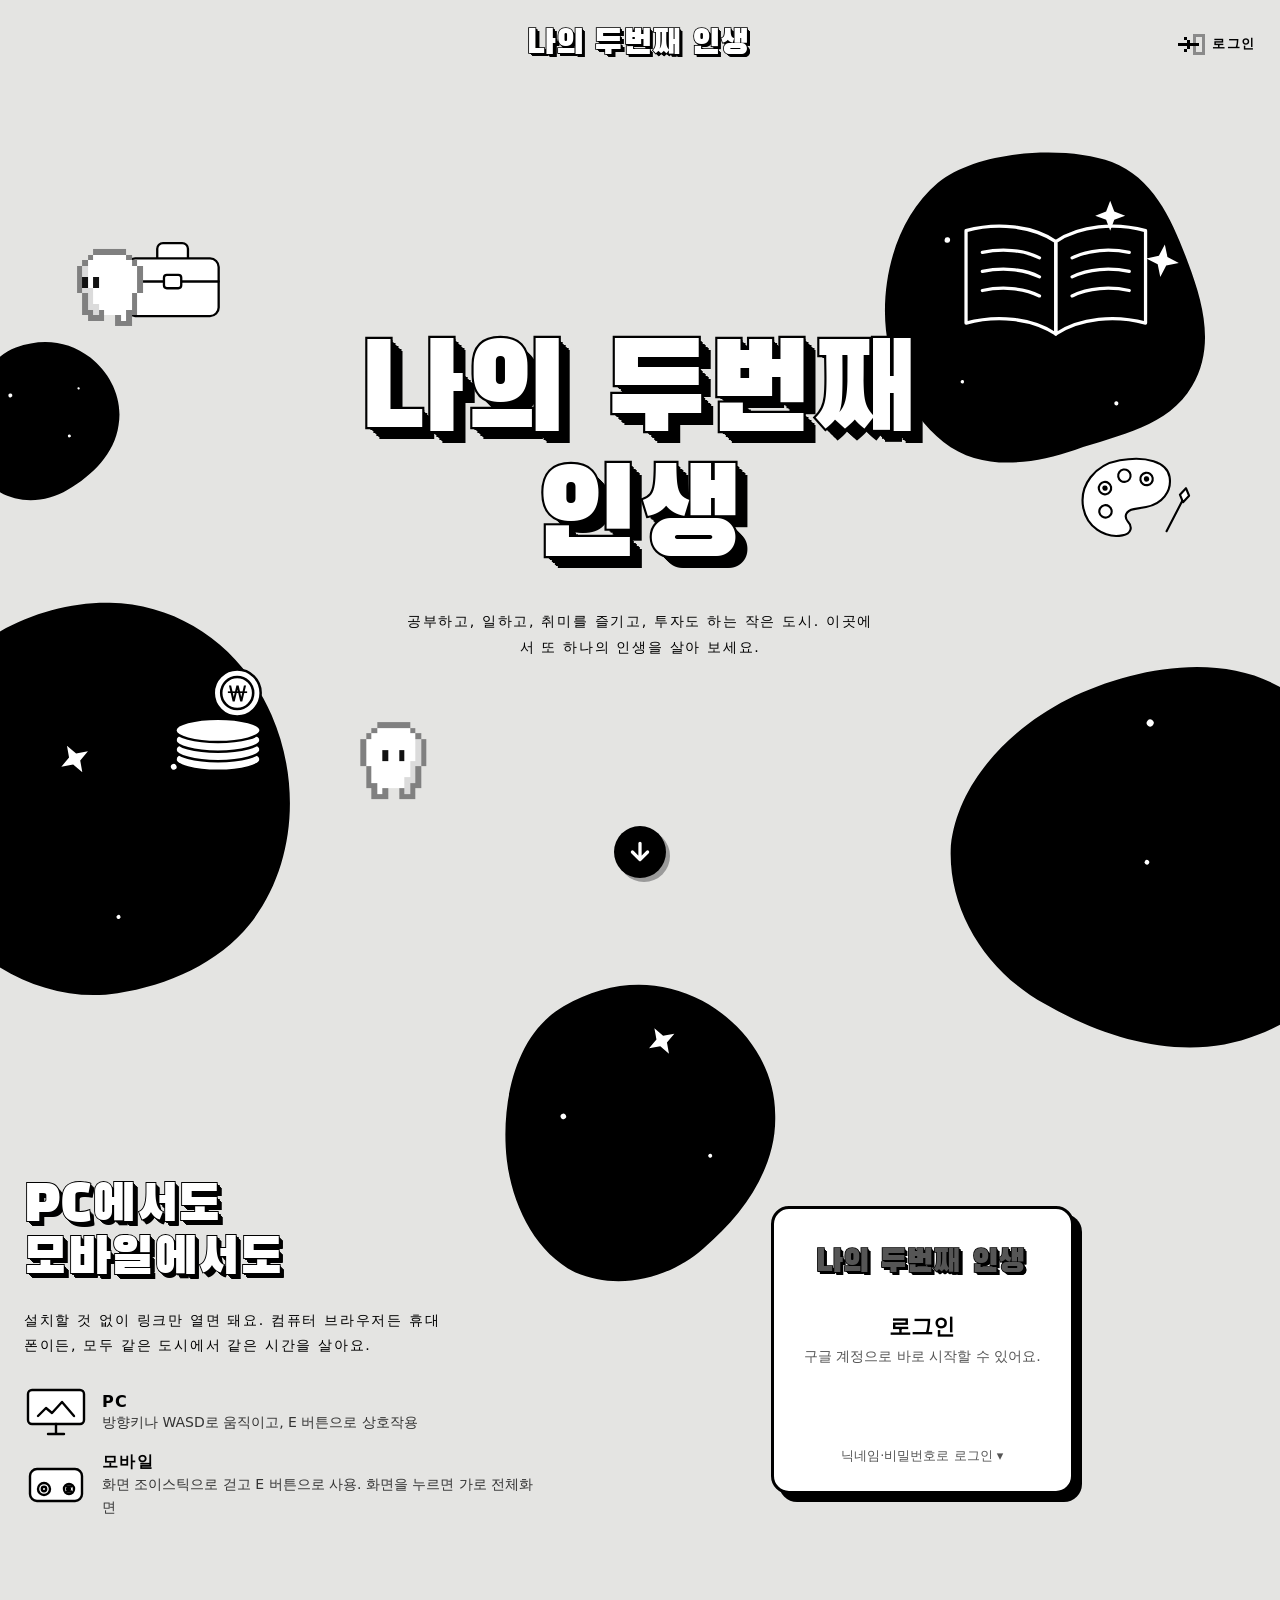
==== commit 55594bae: "66단계: 메인 페이지 곳곳을 돌아다니는 캐릭터 두 마리 - 화면 위를 목적지 골라 걷고 쉬기, 8방향 모습·걸음걸이 - 두 마리, 크기 88px(휴대폰 64px), 클릭 막지 않" ====
--- a/home.html
+++ b/home.html
@@ -62,14 +62,12 @@
   .coins { width: clamp(90px, 10vw, 150px); bottom: 15%; left: 12%; }
   .work { width: clamp(84px, 9vw, 140px); top: 16%; left: 9%; }
   .hobby { width: clamp(84px, 9vw, 140px); top: 44%; right: 7%; transform: rotate(-10deg); }
-  .person { width: clamp(64px, 7.5vw, 120px); height: auto; bottom: 14%; right: 17%; image-rendering: pixelated; filter: grayscale(1) contrast(1.15); transform: rotate(-14deg); }
-  @media (prefers-reduced-motion: no-preference) {
-    .person { animation: float 6s ease-in-out infinite; }   /* 떠다니는 캐릭터 하나만 천천히 움직임 */
-    @keyframes float { 50% { transform: rotate(-8deg) translateY(-14px); } }
-  }
+  /* 돌아다니는 캐릭터(두 마리, 스크립트가 만듦): 화면(스크롤과 상관없이 보이는 곳) 위를 걸어 다님. 위치·방향은 스크립트가 transform으로 정함. 클릭은 그대로 아래로 지나감 */
+  .mascot { position: fixed; left: 0; top: 0; z-index: 20; width: 88px; height: auto; image-rendering: pixelated; pointer-events: none; filter: grayscale(1) contrast(1.15); will-change: transform; }
+  @media (max-width: 640px) { .mascot { width: 64px; } }
   /* 휴대폰: 아래 덩어리가 영역 2로 조금만 넘어가게(글자 위를 덮지 않게). 영역 2 내용도 조금 아래로 */
   @media (max-width: 640px) { .b3 { bottom: -5%; } .b4 { bottom: -7%; } .play { padding-top: 72px; } }
-  @media (max-width: 640px) { .work, .coins, .hobby { display: none; } .study { top: 6%; } .person { width: 56px; bottom: 3%; right: 7%; } }   /* 휴대폰: 글자를 가리지 않게 */
+  @media (max-width: 640px) { .work, .coins, .hobby { display: none; } .study { top: 6%; } }   /* 휴대폰: 글자를 가리지 않게 */
 
   /* ===== 영역 2: PC·모바일 어디서나 + 로그인 =====
      PC: 왼쪽 글(입체 제목·소개·기기별 조작) / 오른쪽 로그인 카드. 좁은 화면(900px 이하): 글 위, 카드 아래 */
@@ -152,7 +150,7 @@
   <svg class="deco blob b3" viewBox="0 0 200 200" aria-hidden="true"><path d="M139 18c31 12 52 44 55 78 3 37-14 74-46 92-30 17-71 15-101-3C17 167 2 133 6 98 10 62 33 28 66 15c23-9 50-6 73 3z"/><circle cx="60" cy="100" r="1.4"/><circle cx="120" cy="50" r="1"/><path class="spark" d="M100 120l2 5.5 5.5 2-5.5 2-2 5.5-2-5.5-5.5-2 5.5-2z"/></svg>
   <svg class="deco blob b4" viewBox="0 0 200 200" aria-hidden="true"><path d="M96 8c34 0 62 14 80 42 16 26 20 60 4 88-16 30-50 46-84 52-30 6-62-4-80-28C0 138 2 104 14 76 28 44 58 8 96 8z"/><circle cx="50" cy="60" r="1.6"/><circle cx="90" cy="110" r="1.1"/><circle cx="140" cy="70" r="1.3"/></svg>
 
-  <!-- 선 그림: 도시에서 하는 네 가지 — 공부(검은 덩어리 안 펼친 책), 일(가방), 취미(팔레트와 붓), 투자(동전 더미) + 떠다니는 캐릭터 -->
+  <!-- 선 그림: 도시에서 하는 네 가지 — 공부(검은 덩어리 안 펼친 책), 일(가방), 취미(팔레트와 붓), 투자(동전 더미) -->
   <svg class="deco study" viewBox="0 0 160 110" aria-hidden="true">
     <g class="line">
       <path d="M80 32C62 20 36 18 14 24v68c22-6 48-4 66 8zM80 32c18-12 44-14 66-8v68c-22-6-48-4-66 8z"/>
@@ -179,7 +177,6 @@
     </g>
     <g fill="#000"><circle cx="36" cy="40" r="3"/><circle cx="84" cy="38" r="3"/></g>
   </svg>
-  <canvas class="deco person" id="mascot" width="16" height="14" aria-hidden="true"></canvas>   <!-- 게임 속 흰 캐릭터 (아래 스크립트가 sprites.js 그림으로 그림) -->
 
   <div class="hero-text">
     <h1 class="extrude" id="heroTitle"><span>나의 두번째</span><span>인생</span></h1>
@@ -257,12 +254,69 @@
 'use strict';
 const $ = id => document.getElementById(id);
 
-// 떠다니는 캐릭터: 게임과 같은 그림(sprites.js의 몸 + 정면 얼굴). 모자 자리(위 4줄)는 비워 두지 않고 잘라 냄
+// ===== 돌아다니는 캐릭터 두 마리: 각자 화면 곳곳에 목적지를 골라 걸어가고, 도착하면 잠깐 쉬었다가 또 다른 곳으로 =====
+// 그림은 게임과 같은 sprites.js(몸 + 방향별 얼굴, 걸을 때 다리 번갈아). 모자 자리(위 4줄)는 잘라 냄
 {
-  const g = $('mascot').getContext('2d'), PAL = { o: '#7c7f96', w: '#f7f7f7', W: '#cfcfcf', e: '#1f1f24' };
-  for (const part of [PARTS.body.blob.s, PARTS.face.dot.s]) part.rows.forEach((row, i) => [...row].forEach((ch, x) => {
-    if (PAL[ch]) { g.fillStyle = PAL[ch]; g.fillRect(x, part.at + i - 4, 1, 1); }
-  }));
+  const PAL = { o: '#7c7f96', w: '#f7f7f7', W: '#cfcfcf', e: '#1f1f24' };
+  const DIRS = [['e', false], ['se', false], ['s', null], ['se', true], ['e', true], ['ne', true], ['n', null], ['ne', false]];   // 게임과 같은 8방향
+  const SPEED = 70;   // 1초에 걷는 거리(px)
+  const calm = matchMedia('(prefers-reduced-motion: reduce)').matches;   // 움직임 줄이기: 아래쪽 양 끝에 가만히 서 있음
+  function walker(corner) {   // corner: 움직임 줄이기일 때 서 있을 쪽 (0 = 오른쪽 아래, 1 = 왼쪽 아래)
+    const cv = Object.assign(document.createElement('canvas'), { className: 'mascot', width: 16, height: 14 });
+    cv.setAttribute('aria-hidden', 'true');
+    document.body.append(cv);
+    const g = cv.getContext('2d');
+    let drawn = '';
+    const paint = (dir, step) => {   // 바뀌었을 때만 다시 그림
+      if (drawn === dir + step) return;
+      drawn = dir + step;
+      g.clearRect(0, 0, cv.width, cv.height);
+      for (const part of [PARTS.body.blob, PARTS.face.dot]) {
+        const art = part[dir] || part[FALLBACK[dir].find(v => part[v])];
+        art.rows.forEach((row, i) => [...row].forEach((ch, x) => {
+          if (!PAL[ch]) return;
+          let y = art.at + i;
+          if (y >= SPRITE.legsFrom && step && (x < SPRITE.w / 2) === (step === 1)) y -= 1;   // 걸음: 한쪽 다리 1칸 올림
+          g.fillStyle = PAL[ch]; g.fillRect(x, y - 4, 1, 1);
+        }));
+      }
+    };
+    // 갈 수 있는 곳: 화면 안, 위쪽 메뉴바 아래
+    const area = () => {
+      const bar = document.querySelector('.menubar').offsetHeight;
+      return { x0: 8, y0: bar + 8, x1: innerWidth - cv.offsetWidth - 8, y1: innerHeight - cv.offsetHeight - 8 };
+    };
+    const pick = () => { const a = area(); return { x: a.x0 + Math.random() * Math.max(0, a.x1 - a.x0), y: a.y0 + Math.random() * Math.max(0, a.y1 - a.y0) }; };
+    const me = { ...pick(), left: false }, place = () => { cv.style.transform = `translate(${me.x}px, ${me.y}px)${me.left ? ' scaleX(-1)' : ''}`; };
+    paint('s', 0);
+    if (calm) { const a = area(); Object.assign(me, { x: corner ? a.x0 : a.x1, y: a.y1 }); return place(); }
+    let target = pick(), rest = 0.5 + Math.random() * 2, last = performance.now();   // 처음 쉬는 시간을 달리 해서 둘이 따로 움직이게
+    const tick = now => {
+      const dt = Math.min(0.05, (now - last) / 1000); last = now;
+      if (rest > 0) {   // 쉬는 중: 정면을 보고 가만히
+        rest -= dt;
+        paint('s', 0);
+        if (rest <= 0) target = pick();
+      } else {
+        const dx = target.x - me.x, dy = target.y - me.y, d = Math.hypot(dx, dy);
+        if (d < 2) rest = 0.8 + Math.random() * 2.5;   // 도착 → 0.8~3.3초 쉼
+        else {
+          const k = Math.min(1, SPEED * dt / d);
+          me.x += dx * k; me.y += dy * k;
+          const [dir, left] = DIRS[((Math.round(Math.atan2(dy, dx) / (Math.PI / 4)) % 8) + 8) % 8];
+          if (left !== null) me.left = left;
+          paint(dir, 1 + (Math.floor(now / 180) % 2));
+        }
+      }
+      // 화면 크기가 바뀌어 밖에 있게 되면 안으로 들임
+      const a = area(); me.x = Math.min(Math.max(me.x, a.x0), Math.max(a.x0, a.x1)); me.y = Math.min(Math.max(me.y, a.y0), Math.max(a.y0, a.y1));
+      place();
+      requestAnimationFrame(tick);
+    };
+    place();
+    requestAnimationFrame(tick);
+  }
+  walker(0); walker(1);
 }
 
 // 첫 화면 = 메뉴바 + 히어로가 딱 한 화면이 되도록, 메뉴바의 실제 높이(휴대폰은 두 줄이라 더 높음)를 --bar에 넣음
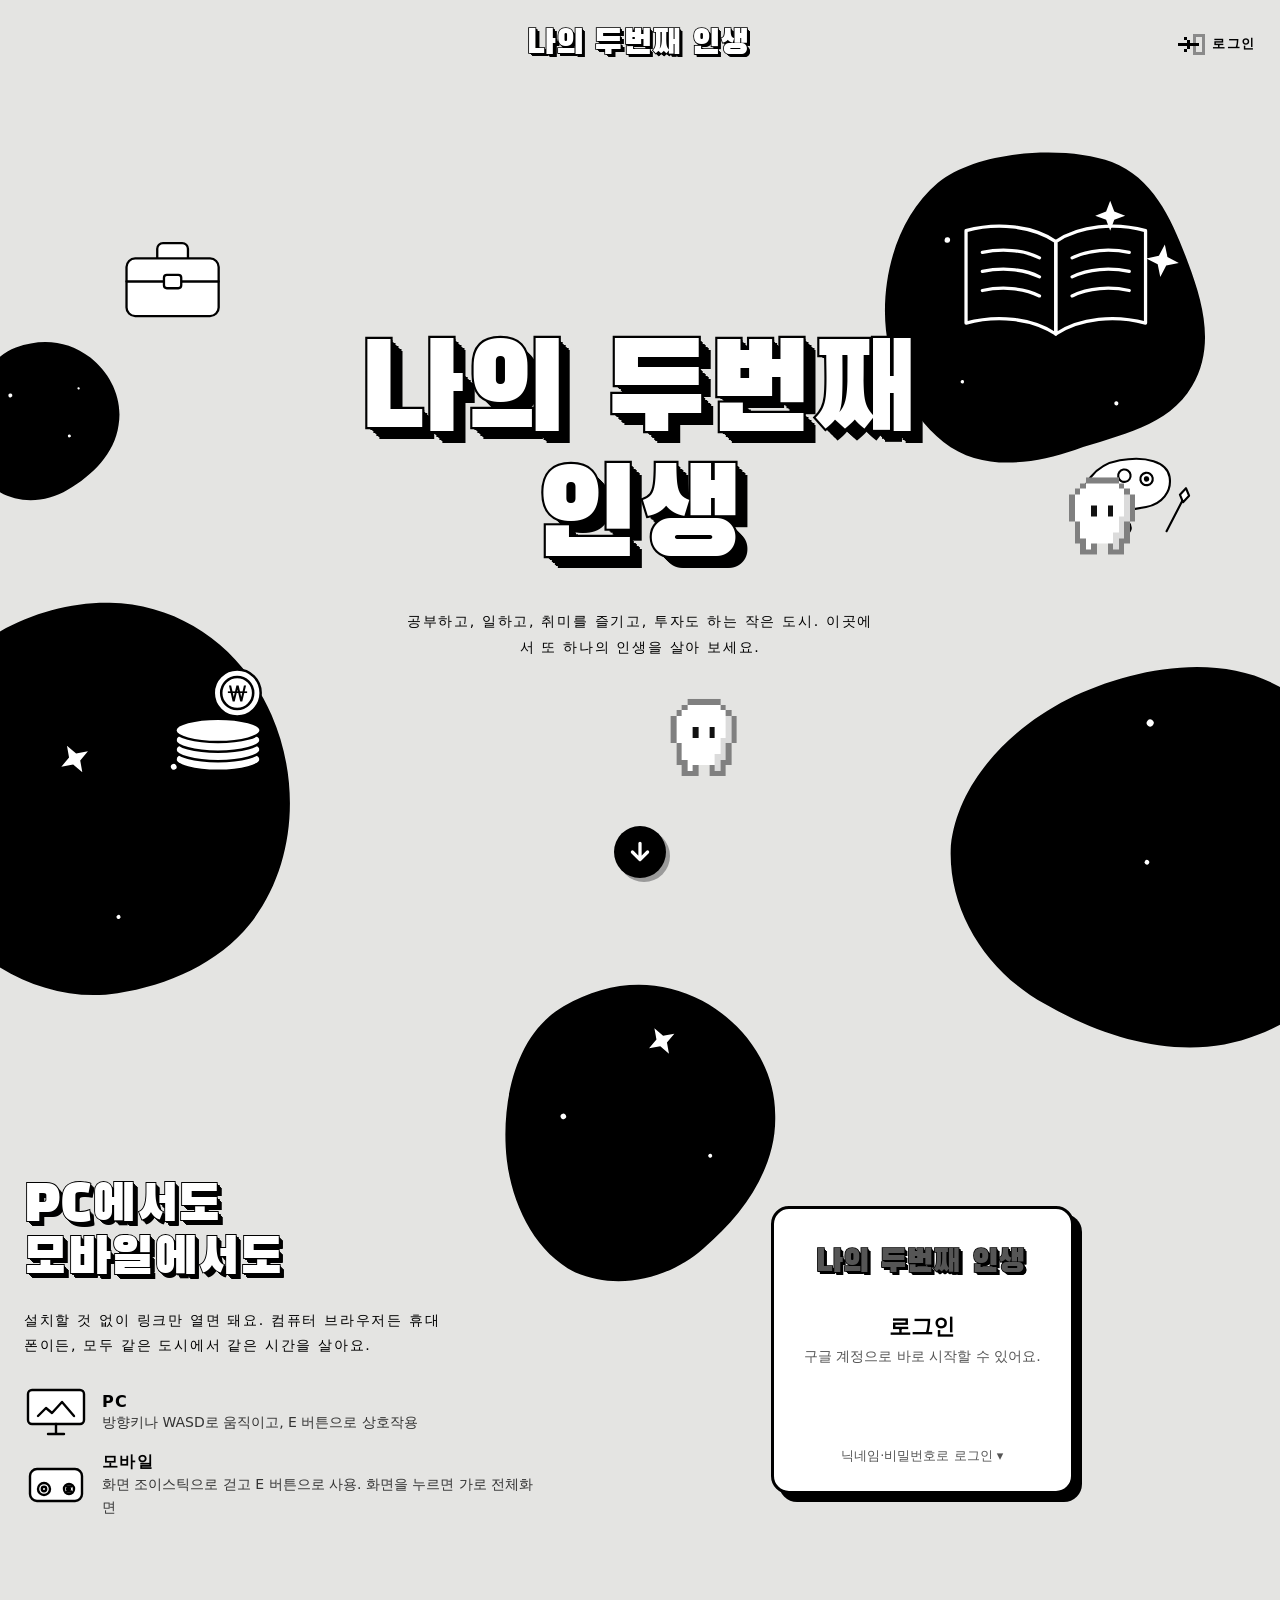
==== commit f495c406: "67단계: 캐릭터끼리 대화(검은 말풍선·픽셀 폰트) + 페이지 전체를 돌아다니기 - 9~16초마다 둘이 모여 마주 보고 TALKS 대화를 번갈아 말함 - 말풍선: 검은 바탕, 흰 " ====
--- a/home.html
+++ b/home.html
@@ -62,9 +62,22 @@
   .coins { width: clamp(90px, 10vw, 150px); bottom: 15%; left: 12%; }
   .work { width: clamp(84px, 9vw, 140px); top: 16%; left: 9%; }
   .hobby { width: clamp(84px, 9vw, 140px); top: 44%; right: 7%; transform: rotate(-10deg); }
-  /* 돌아다니는 캐릭터(두 마리, 스크립트가 만듦): 화면(스크롤과 상관없이 보이는 곳) 위를 걸어 다님. 위치·방향은 스크립트가 transform으로 정함. 클릭은 그대로 아래로 지나감 */
-  .mascot { position: fixed; left: 0; top: 0; z-index: 20; width: 88px; height: auto; image-rendering: pixelated; pointer-events: none; filter: grayscale(1) contrast(1.15); will-change: transform; }
+  /* 돌아다니는 캐릭터(두 마리, 스크립트가 만듦): 웹페이지 전체(영역 1·2 어디든) 위를 걸어 다님 → 스크롤하면 페이지와 같이 움직임. 위치·방향은 스크립트가 transform으로 정함. 클릭은 그대로 아래로 지나감 */
+  .mascot { position: absolute; left: 0; top: 0; z-index: 20; width: 88px; height: auto; image-rendering: pixelated; pointer-events: none; filter: grayscale(1) contrast(1.15); will-change: transform; }
   @media (max-width: 640px) { .mascot { width: 64px; } }
+  /* 캐릭터 말풍선: 검은 바탕 + 흰 픽셀 글씨(갈무리11), 위아래 한 줄씩 덧대 모서리를 계단처럼, 아래에 계단 모양 꼬리 */
+  @font-face { font-family: Galmuri11; font-display: swap; src: url(https://cdn.jsdelivr.net/npm/galmuri@2.40.3/dist/Galmuri11.woff2) format("woff2"); }   /* 갈무리: 무료 한글 픽셀 폰트(OFL) */
+  .bubble {
+    position: absolute; left: 0; top: 0; z-index: 21; padding: 6px 11px 5px; white-space: nowrap; pointer-events: none;
+    background: #000; color: #fff; font: 11px/1.6 Galmuri11, "Malgun Gothic", monospace;   /* 갈무리11은 11px에서 픽셀이 딱 맞음 */ -webkit-font-smoothing: none;
+    box-shadow: 3px 0 #000, -3px 0 #000;   /* 양옆 3px 덧댐 → 네 모서리가 3px씩 깎인 계단 모양 */
+    --tail: 50%;
+  }
+  .bubble[hidden] { display: none; }
+  .bubble::after {   /* 꼬리: 6px → 3px 두 칸 계단 */
+    content: ""; position: absolute; top: 100%; left: calc(var(--tail) - 3px); width: 6px; height: 3px; background: #000;
+    box-shadow: 0 3px 0 -0px #000; clip-path: polygon(0 0, 100% 0, 100% 100%, 50% 100%, 50% 200%, 0 200%);
+  }
   /* 휴대폰: 아래 덩어리가 영역 2로 조금만 넘어가게(글자 위를 덮지 않게). 영역 2 내용도 조금 아래로 */
   @media (max-width: 640px) { .b3 { bottom: -5%; } .b4 { bottom: -7%; } .play { padding-top: 72px; } }
   @media (max-width: 640px) { .work, .coins, .hobby { display: none; } .study { top: 6%; } }   /* 휴대폰: 글자를 가리지 않게 */
@@ -254,13 +267,32 @@
 'use strict';
 const $ = id => document.getElementById(id);
 
-// ===== 돌아다니는 캐릭터 두 마리: 각자 화면 곳곳에 목적지를 골라 걸어가고, 도착하면 잠깐 쉬었다가 또 다른 곳으로 =====
+// ===== 돌아다니는 캐릭터 두 마리 =====
+// 평소: 각자 웹페이지 곳곳(영역 1·2 어디든)에 목적지를 골라 걸어가고, 도착하면 잠깐 쉬었다가 또 다른 곳으로.
+// 가끔(9~16초마다): 둘이 한곳으로 모여 서로 마주 보고, 검은 말풍선으로 번갈아 대화한 뒤 다시 흩어짐.
 // 그림은 게임과 같은 sprites.js(몸 + 방향별 얼굴, 걸을 때 다리 번갈아). 모자 자리(위 4줄)는 잘라 냄
 {
   const PAL = { o: '#7c7f96', w: '#f7f7f7', W: '#cfcfcf', e: '#1f1f24' };
   const DIRS = [['e', false], ['se', false], ['s', null], ['se', true], ['e', true], ['ne', true], ['n', null], ['ne', false]];   // 게임과 같은 8방향
   const SPEED = 70;   // 1초에 걷는 거리(px)
-  const calm = matchMedia('(prefers-reduced-motion: reduce)').matches;   // 움직임 줄이기: 아래쪽 양 끝에 가만히 서 있음
+  const calm = matchMedia('(prefers-reduced-motion: reduce)').matches;   // 움직임 줄이기: 아래쪽 양 끝에 가만히 서 있음(대화도 안 함)
+  // 대화 목록: 줄마다 [말하는 쪽(0 = 왼쪽에 선 캐릭터, 1 = 오른쪽), 말]
+  const TALKS = [
+    [[0, '안녕! 오늘 뭐 해?'], [1, '도서관 가서 공부하려고.'], [0, '오, 나도 갈래!']],
+    [[1, '어제 새로 생긴 카페 가 봤어?'], [0, '아직! 어땠어?'], [1, '케이크가 진짜 맛있더라.']],
+    [[0, '요즘 일 바쁘지?'], [1, '응, 그래도 월급날이 다가와.'], [0, '힘내! 끝나고 맛있는 거 먹자.']],
+    [[1, '취미로 그림 그려 볼까?'], [0, '좋다! 공원에서 같이 그리자.']],
+    [[0, '투자 공부는 잘 돼?'], [1, '조금씩 하고 있어. 차근차근!'], [0, '멋지다. 나도 배워 볼래.']],
+    [[1, '날씨 좋다!'], [0, '산책하기 딱이네.'], [1, '저기까지 걸어가 보자!']],
+  ];
+
+  // 갈 수 있는 곳: 웹페이지 전체(페이지 좌표), 위쪽 메뉴바 아래 (위쪽은 말풍선 자리만큼 더 띄움)
+  const area = cv => {
+    const doc = document.documentElement, bar = document.querySelector('.menubar').offsetHeight;
+    return { x0: 8, y0: bar + 40, x1: doc.clientWidth - cv.offsetWidth - 8, y1: doc.scrollHeight - cv.offsetHeight - 8 };
+  };
+  const pick = cv => { const a = area(cv); return { x: a.x0 + Math.random() * Math.max(0, a.x1 - a.x0), y: a.y0 + Math.random() * Math.max(0, a.y1 - a.y0) }; };
+
   function walker(corner) {   // corner: 움직임 줄이기일 때 서 있을 쪽 (0 = 오른쪽 아래, 1 = 왼쪽 아래)
     const cv = Object.assign(document.createElement('canvas'), { className: 'mascot', width: 16, height: 14 });
     cv.setAttribute('aria-hidden', 'true');
@@ -281,42 +313,80 @@
         }));
       }
     };
-    // 갈 수 있는 곳: 화면 안, 위쪽 메뉴바 아래
-    const area = () => {
-      const bar = document.querySelector('.menubar').offsetHeight;
-      return { x0: 8, y0: bar + 8, x1: innerWidth - cv.offsetWidth - 8, y1: innerHeight - cv.offsetHeight - 8 };
-    };
-    const pick = () => { const a = area(); return { x: a.x0 + Math.random() * Math.max(0, a.x1 - a.x0), y: a.y0 + Math.random() * Math.max(0, a.y1 - a.y0) }; };
-    const me = { ...pick(), left: false }, place = () => { cv.style.transform = `translate(${me.x}px, ${me.y}px)${me.left ? ' scaleX(-1)' : ''}`; };
+    // target: 걸어갈 곳(없으면 쉬는 중), face: 쉴 때 보는 쪽, talking: 대화 중이면 혼자 다른 데로 안 감
+    const w = { cv, ...pick(cv), left: false, target: null, rest: 0.5 + Math.random() * 2, face: 's', talking: false };
+    w.place = () => { cv.style.transform = `translate(${w.x}px, ${w.y}px)${w.left ? ' scaleX(-1)' : ''}`; };
     paint('s', 0);
-    if (calm) { const a = area(); Object.assign(me, { x: corner ? a.x0 : a.x1, y: a.y1 }); return place(); }
-    let target = pick(), rest = 0.5 + Math.random() * 2, last = performance.now();   // 처음 쉬는 시간을 달리 해서 둘이 따로 움직이게
-    const tick = now => {
-      const dt = Math.min(0.05, (now - last) / 1000); last = now;
-      if (rest > 0) {   // 쉬는 중: 정면을 보고 가만히
-        rest -= dt;
-        paint('s', 0);
-        if (rest <= 0) target = pick();
+    if (calm) { const a = area(cv); Object.assign(w, { x: corner ? a.x0 : a.x1, y: a.y1 }); w.place(); return w; }
+    w.step = (now, dt) => {
+      if (!w.target) {
+        paint(w.face, 0);
+        if (!w.talking && (w.rest -= dt) <= 0) w.target = pick(cv);
       } else {
-        const dx = target.x - me.x, dy = target.y - me.y, d = Math.hypot(dx, dy);
-        if (d < 2) rest = 0.8 + Math.random() * 2.5;   // 도착 → 0.8~3.3초 쉼
+        const dx = w.target.x - w.x, dy = w.target.y - w.y, dist = Math.hypot(dx, dy);
+        if (dist < 2) { w.target = null; w.rest = 0.8 + Math.random() * 2.5; }   // 도착 → 0.8~3.3초 쉼
         else {
-          const k = Math.min(1, SPEED * dt / d);
-          me.x += dx * k; me.y += dy * k;
+          const k = Math.min(1, SPEED * dt / dist);
+          w.x += dx * k; w.y += dy * k;
           const [dir, left] = DIRS[((Math.round(Math.atan2(dy, dx) / (Math.PI / 4)) % 8) + 8) % 8];
-          if (left !== null) me.left = left;
+          if (left !== null) w.left = left;
           paint(dir, 1 + (Math.floor(now / 180) % 2));
         }
       }
-      // 화면 크기가 바뀌어 밖에 있게 되면 안으로 들임
-      const a = area(); me.x = Math.min(Math.max(me.x, a.x0), Math.max(a.x0, a.x1)); me.y = Math.min(Math.max(me.y, a.y0), Math.max(a.y0, a.y1));
-      place();
+      // 페이지 크기가 바뀌어 밖에 있게 되면 안으로 들임
+      const a = area(cv); w.x = Math.min(Math.max(w.x, a.x0), Math.max(a.x0, a.x1)); w.y = Math.min(Math.max(w.y, a.y0), Math.max(a.y0, a.y1));
+      w.place();
+    };
+    return w;
+  }
+
+  const pals = [walker(0), walker(1)];
+  if (!calm) {
+    // 말풍선 하나: 말하는 캐릭터 머리 위로 옮겨 다님
+    const bubble = Object.assign(document.createElement('div'), { className: 'bubble', hidden: true });
+    bubble.setAttribute('aria-hidden', 'true');
+    document.body.append(bubble);
+    let talk = null, nextTalk = performance.now() + 5000 + Math.random() * 4000, last = performance.now();
+    const startTalk = () => {   // 둘이 만날 자리를 정하고 그쪽으로 걸어감 (왼쪽·오른쪽에 하나씩, 사이 간격 = 몸 하나 반)
+      const cv = pals[0].cv, a = area(cv), gap = cv.offsetWidth * 1.5;
+      const mx = Math.min(Math.max((pals[0].x + pals[1].x) / 2, a.x0 + gap / 2), a.x1 - gap / 2);
+      const my = Math.min(Math.max((pals[0].y + pals[1].y) / 2, a.y0), a.y1);
+      const [l, r] = pals[0].x <= pals[1].x ? pals : [pals[1], pals[0]];
+      l.target = { x: mx - gap / 2, y: my }; r.target = { x: mx + gap / 2, y: my };
+      for (const p of pals) p.talking = true;
+      talk = { l, r, lines: TALKS[Math.floor(Math.random() * TALKS.length)], i: -1, until: 0, speaker: null };
+    };
+    const endTalk = now => {
+      bubble.hidden = true;
+      for (const p of pals) { p.talking = false; p.face = 's'; p.rest = 0.5 + Math.random(); }
+      talk = null; nextTalk = now + 9000 + Math.random() * 7000;
+    };
+    const tick = now => {
+      const dt = Math.min(0.05, (now - last) / 1000); last = now;
+      for (const p of pals) p.step(now, dt);
+      if (!talk && now > nextTalk) startTalk();
+      if (talk && !talk.l.target && !talk.r.target) {   // 둘 다 도착: 서로 마주 보고 한 줄씩 번갈아 말함
+        talk.l.face = 'e'; talk.l.left = false; talk.r.face = 'e'; talk.r.left = true;
+        if (now > talk.until) {
+          if (++talk.i >= talk.lines.length) endTalk(now);
+          else {
+            const [who, text] = talk.lines[talk.i];
+            bubble.textContent = text; bubble.hidden = false;
+            talk.speaker = who ? talk.r : talk.l;
+            talk.until = now + 1400 + text.length * 90;   // 긴 말은 조금 더 오래 보여 줌
+          }
+        }
+      }
+      if (talk && talk.speaker && !bubble.hidden) {   // 말하는 캐릭터 머리 위 가운데에 (페이지 옆으로 안 나가게)
+        const p = talk.speaker, bw = bubble.offsetWidth;
+        const bx = Math.min(Math.max(p.x + p.cv.offsetWidth / 2 - bw / 2, 4), document.documentElement.clientWidth - bw - 4);
+        bubble.style.transform = `translate(${Math.round(bx)}px, ${Math.round(p.y - bubble.offsetHeight - 8)}px)`;
+        bubble.style.setProperty('--tail', `${Math.round(p.x + p.cv.offsetWidth / 2 - bx)}px`);   // 꼬리는 말하는 캐릭터 쪽으로
+      }
       requestAnimationFrame(tick);
     };
-    place();
     requestAnimationFrame(tick);
   }
-  walker(0); walker(1);
 }
 
 // 첫 화면 = 메뉴바 + 히어로가 딱 한 화면이 되도록, 메뉴바의 실제 높이(휴대폰은 두 줄이라 더 높음)를 --bar에 넣음
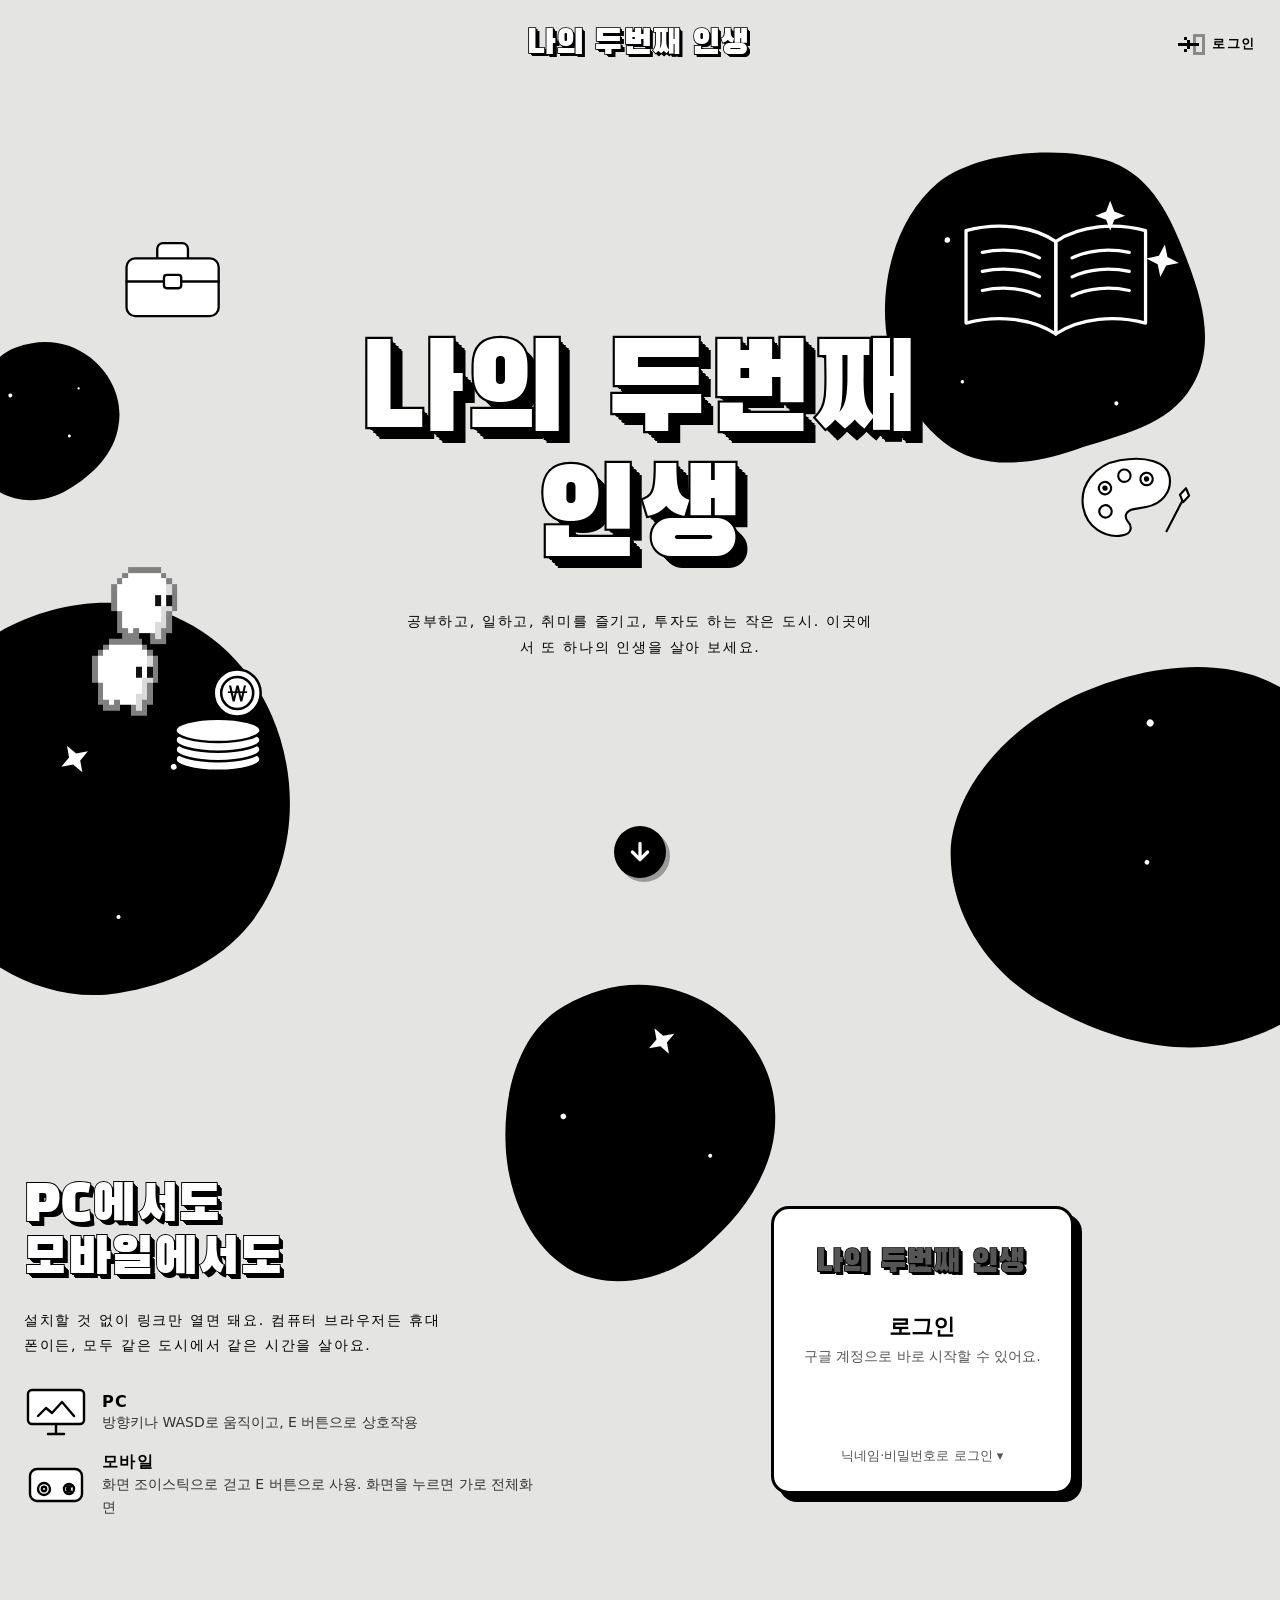
==== commit 4457a58c: "68단계: 픽셀 말풍선(흰 바탕·검은 테두리·회색 그늘) + 말하는 쪽에 맞춘 꼬리 Co-Authored-By: Claude Opus 5.5 <noreply@anthropic.co" ====
--- a/home.html
+++ b/home.html
@@ -65,18 +65,15 @@
   /* 돌아다니는 캐릭터(두 마리, 스크립트가 만듦): 웹페이지 전체(영역 1·2 어디든) 위를 걸어 다님 → 스크롤하면 페이지와 같이 움직임. 위치·방향은 스크립트가 transform으로 정함. 클릭은 그대로 아래로 지나감 */
   .mascot { position: absolute; left: 0; top: 0; z-index: 20; width: 88px; height: auto; image-rendering: pixelated; pointer-events: none; filter: grayscale(1) contrast(1.15); will-change: transform; }
   @media (max-width: 640px) { .mascot { width: 64px; } }
-  /* 캐릭터 말풍선: 검은 바탕 + 흰 픽셀 글씨(갈무리11), 위아래 한 줄씩 덧대 모서리를 계단처럼, 아래에 계단 모양 꼬리 */
+  /* 캐릭터 말풍선: 흰 바탕 + 굵은 검은 픽셀 테두리 + 오른쪽·아래 안쪽 회색 그늘 + 아래로 꺾인 꼬리. 테두리·꼬리는 스크립트가 캔버스에 그림(drawBubble)
+     글씨는 검은 픽셀 글씨(갈무리11) */
   @font-face { font-family: Galmuri11; font-display: swap; src: url(https://cdn.jsdelivr.net/npm/galmuri@2.40.3/dist/Galmuri11.woff2) format("woff2"); }   /* 갈무리: 무료 한글 픽셀 폰트(OFL) */
-  .bubble {
-    position: absolute; left: 0; top: 0; z-index: 21; padding: 6px 11px 5px; white-space: nowrap; pointer-events: none;
-    background: #000; color: #fff; font: 11px/1.6 Galmuri11, "Malgun Gothic", monospace;   /* 갈무리11은 11px에서 픽셀이 딱 맞음 */ -webkit-font-smoothing: none;
-    box-shadow: 3px 0 #000, -3px 0 #000;   /* 양옆 3px 덧댐 → 네 모서리가 3px씩 깎인 계단 모양 */
-    --tail: 50%;
-  }
+  .bubble { position: absolute; left: 0; top: 0; z-index: 21; pointer-events: none; }
   .bubble[hidden] { display: none; }
-  .bubble::after {   /* 꼬리: 6px → 3px 두 칸 계단 */
-    content: ""; position: absolute; top: 100%; left: calc(var(--tail) - 3px); width: 6px; height: 3px; background: #000;
-    box-shadow: 0 3px 0 -0px #000; clip-path: polygon(0 0, 100% 0, 100% 100%, 50% 100%, 50% 200%, 0 200%);
+  .bubble canvas { position: absolute; left: 0; top: 0; image-rendering: pixelated; }
+  .bubble span {
+    position: relative; display: block; padding: 9px 14px 8px; white-space: nowrap;
+    color: #000; font: 11px/1.6 Galmuri11, "Malgun Gothic", monospace; -webkit-font-smoothing: none;   /* 갈무리11은 11px에서 픽셀이 딱 맞음 */
   }
   /* 휴대폰: 아래 덩어리가 영역 2로 조금만 넘어가게(글자 위를 덮지 않게). 영역 2 내용도 조금 아래로 */
   @media (max-width: 640px) { .b3 { bottom: -5%; } .b4 { bottom: -7%; } .play { padding-top: 72px; } }
@@ -269,7 +266,7 @@
 
 // ===== 돌아다니는 캐릭터 두 마리 =====
 // 평소: 각자 웹페이지 곳곳(영역 1·2 어디든)에 목적지를 골라 걸어가고, 도착하면 잠깐 쉬었다가 또 다른 곳으로.
-// 가끔(9~16초마다): 둘이 한곳으로 모여 서로 마주 보고, 검은 말풍선으로 번갈아 대화한 뒤 다시 흩어짐.
+// 가끔(9~16초마다): 둘이 한곳으로 모여 서로 마주 보고, 픽셀 말풍선으로 번갈아 대화한 뒤 다시 흩어짐.
 // 그림은 게임과 같은 sprites.js(몸 + 방향별 얼굴, 걸을 때 다리 번갈아). 모자 자리(위 4줄)는 잘라 냄
 {
   const PAL = { o: '#7c7f96', w: '#f7f7f7', W: '#cfcfcf', e: '#1f1f24' };
@@ -342,10 +339,49 @@
 
   const pals = [walker(0), walker(1)];
   if (!calm) {
-    // 말풍선 하나: 말하는 캐릭터 머리 위로 옮겨 다님
+    // 말풍선 하나: 말하는 캐릭터 머리 위로 옮겨 다님. 안에 테두리 캔버스 + 글씨
     const bubble = Object.assign(document.createElement('div'), { className: 'bubble', hidden: true });
     bubble.setAttribute('aria-hidden', 'true');
+    const frame = document.createElement('canvas'), words = document.createElement('span');
+    bubble.append(frame, words);
     document.body.append(bubble);
+    const P = 3, TAIL = 4;   // 픽셀 1칸 = 3px, 꼬리 높이 4칸
+    // 말풍선 그리기 + 놓기. 말하는 쪽(왼쪽 캐릭터면 꼬리가 왼쪽 아래로, 오른쪽이면 오른쪽 아래로 꺾임), 꼬리 끝은 말하는 캐릭터 머리 위
+    const drawBubble = (speaker, rightSide) => {
+      const W = Math.ceil(words.offsetWidth / P), H = Math.ceil(words.offsetHeight / P);
+      const headX = speaker.x + speaker.cv.offsetWidth / 2, pageW = document.documentElement.clientWidth;
+      // 말풍선은 상대 쪽으로 펼침: 꼬리 세로 선이 왼쪽에서 5칸(오른쪽 화자는 오른쪽에서 5칸)에 오도록
+      let left = rightSide ? headX - (W - 5) * P : headX - 5 * P;
+      left = Math.min(Math.max(left, 4), pageW - W * P - 4);                       // 페이지 옆으로 안 나가게
+      const tx = Math.min(Math.max(Math.round((headX - left) / P), 3), W - 4);   // 꼬리 세로 선 칸 (밀렸으면 그만큼 따라감)
+      frame.width = W; frame.height = H + TAIL;
+      frame.style.width = W * P + 'px'; frame.style.height = (H + TAIL) * P + 'px';
+      const g = frame.getContext('2d');
+      // 몸통: 위아래 두 줄은 안으로 들여서 모서리를 계단처럼 깎은 사각형
+      const ins = y => (y === 0 || y === H - 1 ? 2 : y === 1 || y === H - 2 ? 1 : 0);
+      const inside = (x, y) => y >= 0 && y < H && x >= ins(y) && x <= W - 1 - ins(y);
+      const put = (x, y, c) => { g.fillStyle = c; g.fillRect(x, y, 1, 1); };
+      const edge = (x, y) => inside(x, y) && (!inside(x - 1, y) || !inside(x + 1, y) || !inside(x, y - 1) || !inside(x, y + 1));
+      g.clearRect(0, 0, W, H + TAIL);
+      for (let y = 0; y < H; y++) for (let x = 0; x < W; x++) {
+        if (!inside(x, y)) continue;
+        // 테두리는 검정, 그 바로 안쪽 중 오른쪽 절반의 오른쪽 줄·아래 줄은 회색 그늘, 나머지는 흰색
+        const shade = (edge(x + 1, y) && x > W / 2) || edge(x, y + 1);
+        put(x, y, edge(x, y) ? '#000' : shade ? '#b8b8b8' : '#fff');
+      }
+      // 꼬리: 세로 선은 tx칸에 곧게, 반대쪽 선은 비스듬히 좁아짐. 아래 테두리는 꼬리 자리만 뚫음
+      const s = rightSide ? -1 : 1;   // 꼬리가 펼쳐지는 쪽 (왼쪽 화자: 오른쪽으로 넓음)
+      for (let k = 1; k <= 3; k++) put(tx + s * k, H - 1, '#fff');
+      put(tx + s, H - 1, '#b8b8b8');
+      for (let k = 0; k < TAIL; k++) {
+        const wdt = 3 - k;   // 꼬리 안쪽 폭: 3, 2, 1, 0
+        put(tx, H + k, '#000');
+        for (let i = 1; i <= wdt; i++) put(tx + s * i, H + k, i === 1 ? '#b8b8b8' : '#fff');
+        if (wdt >= 0) put(tx + s * (wdt + 1), H + k, '#000');
+      }
+      const top = speaker.y - (H + TAIL) * P - 2;
+      bubble.style.transform = `translate(${Math.round(left)}px, ${Math.round(top)}px)`;
+    };
     let talk = null, nextTalk = performance.now() + 5000 + Math.random() * 4000, last = performance.now();
     const startTalk = () => {   // 둘이 만날 자리를 정하고 그쪽으로 걸어감 (왼쪽·오른쪽에 하나씩, 사이 간격 = 몸 하나 반)
       const cv = pals[0].cv, a = area(cv), gap = cv.offsetWidth * 1.5;
@@ -371,17 +407,12 @@
           if (++talk.i >= talk.lines.length) endTalk(now);
           else {
             const [who, text] = talk.lines[talk.i];
-            bubble.textContent = text; bubble.hidden = false;
+            words.textContent = text; bubble.hidden = false;
             talk.speaker = who ? talk.r : talk.l;
+            drawBubble(talk.speaker, who === 1);   // 말하는 동안 둘 다 서 있으니 줄마다 한 번만 그림
             talk.until = now + 1400 + text.length * 90;   // 긴 말은 조금 더 오래 보여 줌
           }
         }
-      }
-      if (talk && talk.speaker && !bubble.hidden) {   // 말하는 캐릭터 머리 위 가운데에 (페이지 옆으로 안 나가게)
-        const p = talk.speaker, bw = bubble.offsetWidth;
-        const bx = Math.min(Math.max(p.x + p.cv.offsetWidth / 2 - bw / 2, 4), document.documentElement.clientWidth - bw - 4);
-        bubble.style.transform = `translate(${Math.round(bx)}px, ${Math.round(p.y - bubble.offsetHeight - 8)}px)`;
-        bubble.style.setProperty('--tail', `${Math.round(p.x + p.cv.offsetWidth / 2 - bx)}px`);   // 꼬리는 말하는 캐릭터 쪽으로
       }
       requestAnimationFrame(tick);
     };
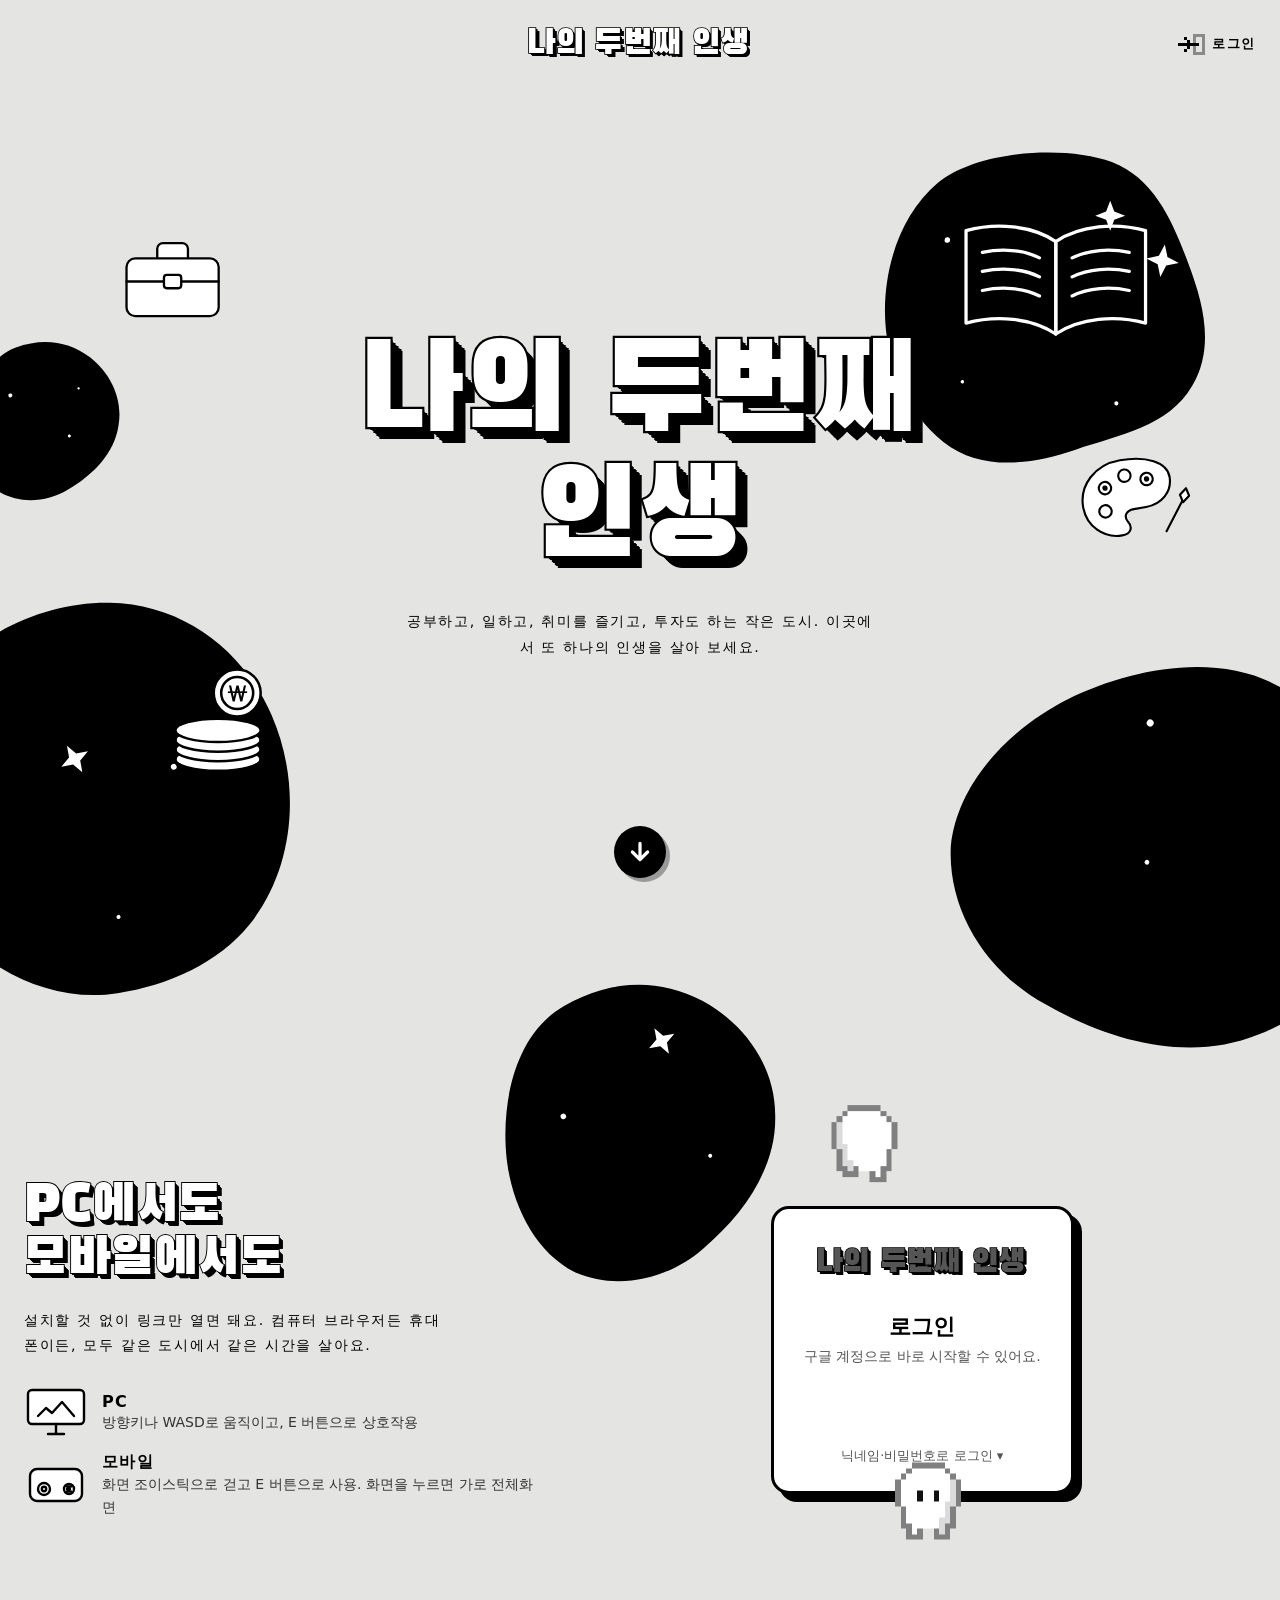
==== commit c03c7812: "69단계: 말풍선·글씨 크게 (갈무리14, 픽셀 4px) Co-Authored-By: Claude Opus 5.5 <noreply@anthropic.com>" ====
--- a/home.html
+++ b/home.html
@@ -66,14 +66,14 @@
   .mascot { position: absolute; left: 0; top: 0; z-index: 20; width: 88px; height: auto; image-rendering: pixelated; pointer-events: none; filter: grayscale(1) contrast(1.15); will-change: transform; }
   @media (max-width: 640px) { .mascot { width: 64px; } }
   /* 캐릭터 말풍선: 흰 바탕 + 굵은 검은 픽셀 테두리 + 오른쪽·아래 안쪽 회색 그늘 + 아래로 꺾인 꼬리. 테두리·꼬리는 스크립트가 캔버스에 그림(drawBubble)
-     글씨는 검은 픽셀 글씨(갈무리11) */
-  @font-face { font-family: Galmuri11; font-display: swap; src: url(https://cdn.jsdelivr.net/npm/galmuri@2.40.3/dist/Galmuri11.woff2) format("woff2"); }   /* 갈무리: 무료 한글 픽셀 폰트(OFL) */
+     글씨는 검은 픽셀 글씨(갈무리14) */
+  @font-face { font-family: Galmuri14; font-display: swap; src: url(https://cdn.jsdelivr.net/npm/galmuri@2.40.3/dist/Galmuri14.woff2) format("woff2"); }   /* 갈무리: 무료 한글 픽셀 폰트(OFL) */
   .bubble { position: absolute; left: 0; top: 0; z-index: 21; pointer-events: none; }
   .bubble[hidden] { display: none; }
   .bubble canvas { position: absolute; left: 0; top: 0; image-rendering: pixelated; }
   .bubble span {
-    position: relative; display: block; padding: 9px 14px 8px; white-space: nowrap;
-    color: #000; font: 11px/1.6 Galmuri11, "Malgun Gothic", monospace; -webkit-font-smoothing: none;   /* 갈무리11은 11px에서 픽셀이 딱 맞음 */
+    position: relative; display: block; padding: 13px 20px 12px; white-space: nowrap;
+    color: #000; font: 14px/1.6 Galmuri14, "Malgun Gothic", monospace; -webkit-font-smoothing: none;   /* 갈무리14는 14px에서 픽셀이 딱 맞음 */
   }
   /* 휴대폰: 아래 덩어리가 영역 2로 조금만 넘어가게(글자 위를 덮지 않게). 영역 2 내용도 조금 아래로 */
   @media (max-width: 640px) { .b3 { bottom: -5%; } .b4 { bottom: -7%; } .play { padding-top: 72px; } }
@@ -345,7 +345,7 @@
     const frame = document.createElement('canvas'), words = document.createElement('span');
     bubble.append(frame, words);
     document.body.append(bubble);
-    const P = 3, TAIL = 4;   // 픽셀 1칸 = 3px, 꼬리 높이 4칸
+    const P = 4, TAIL = 4;   // 픽셀 1칸 = 4px, 꼬리 높이 4칸
     // 말풍선 그리기 + 놓기. 말하는 쪽(왼쪽 캐릭터면 꼬리가 왼쪽 아래로, 오른쪽이면 오른쪽 아래로 꺾임), 꼬리 끝은 말하는 캐릭터 머리 위
     const drawBubble = (speaker, rightSide) => {
       const W = Math.ceil(words.offsetWidth / P), H = Math.ceil(words.offsetHeight / P);
